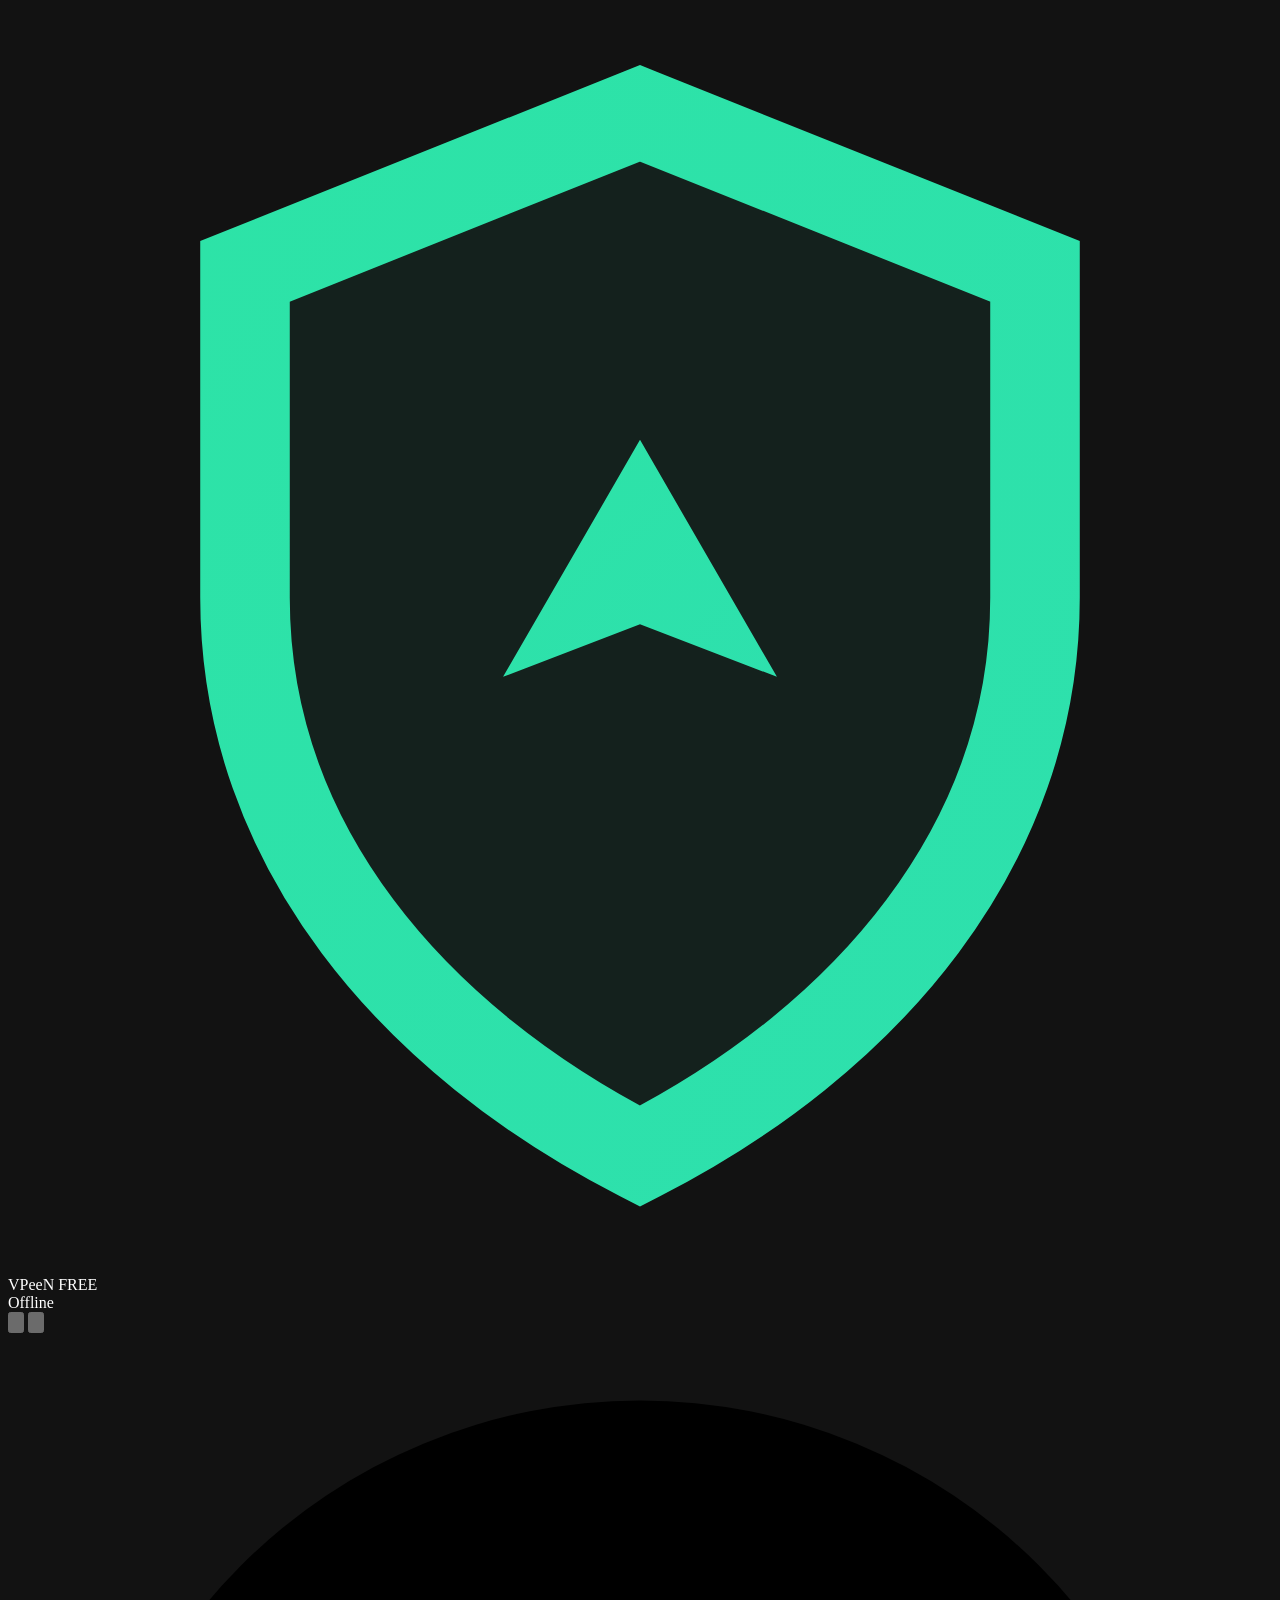
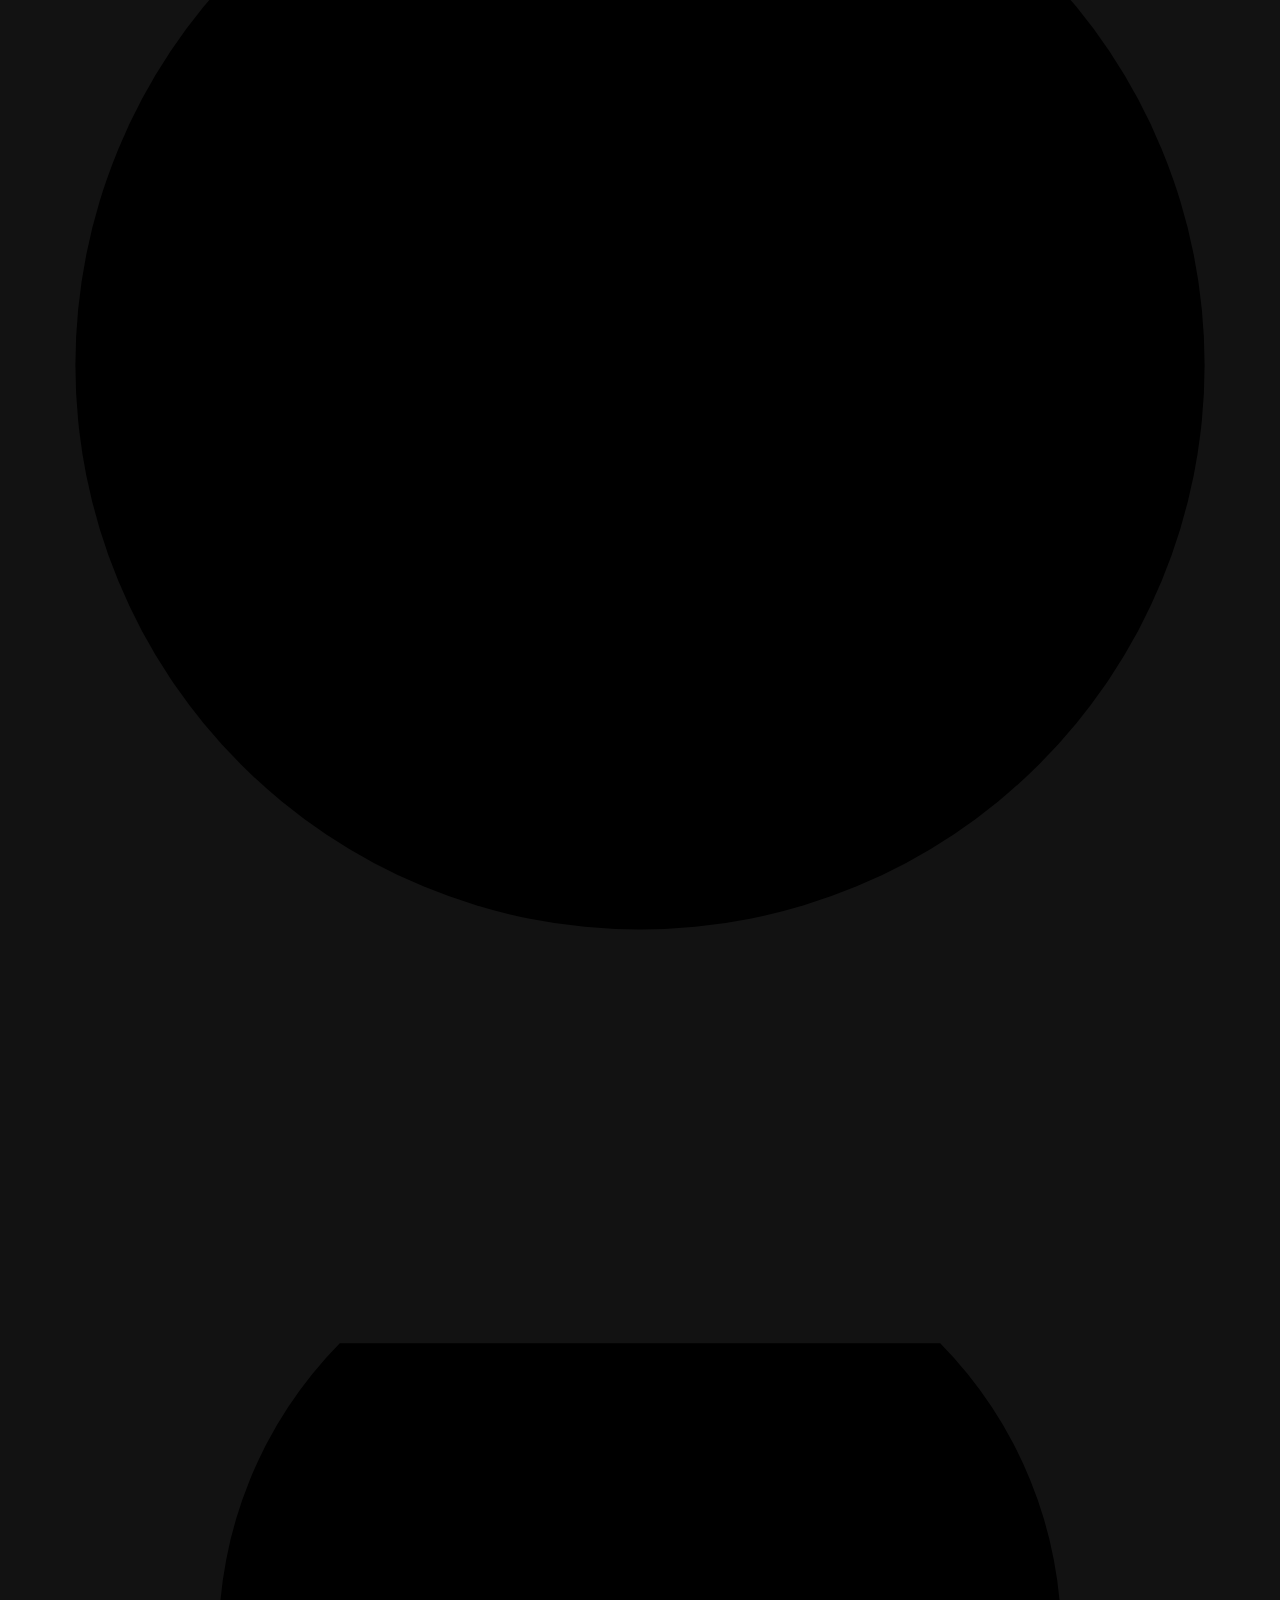
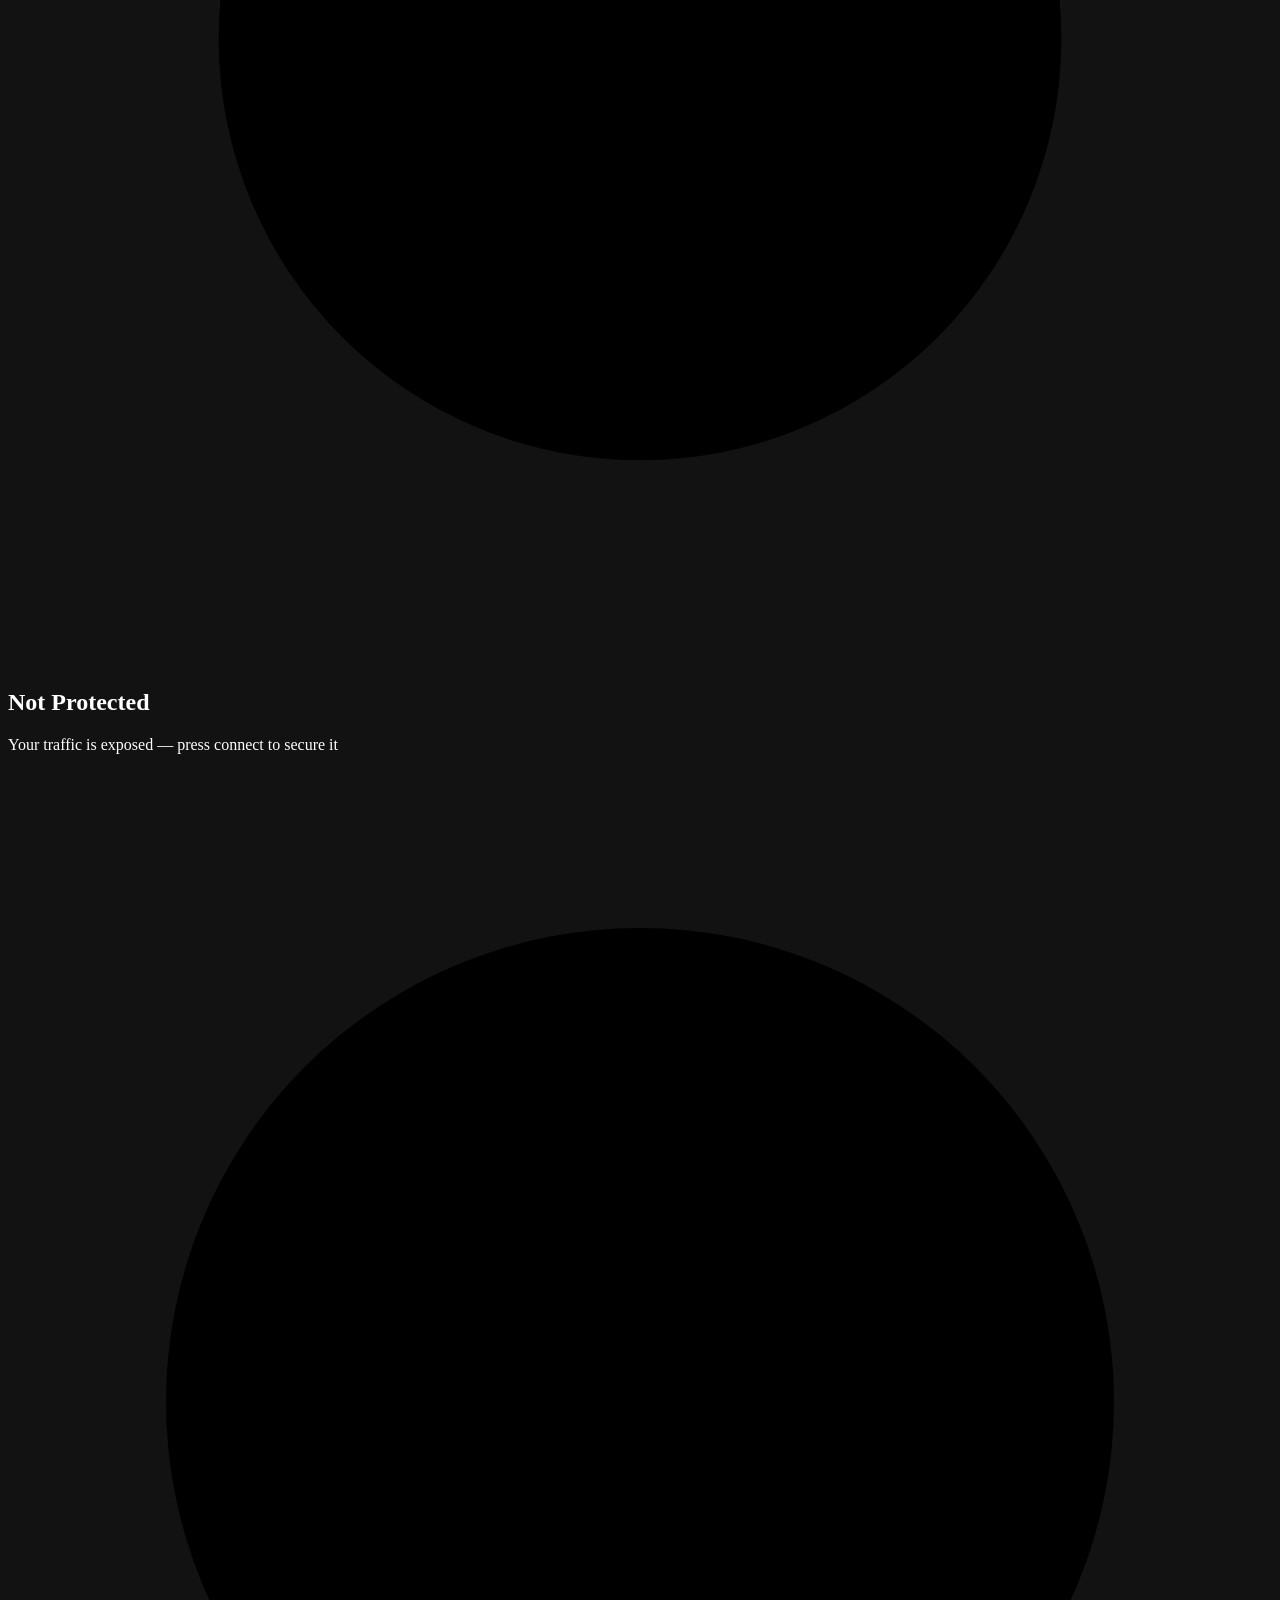
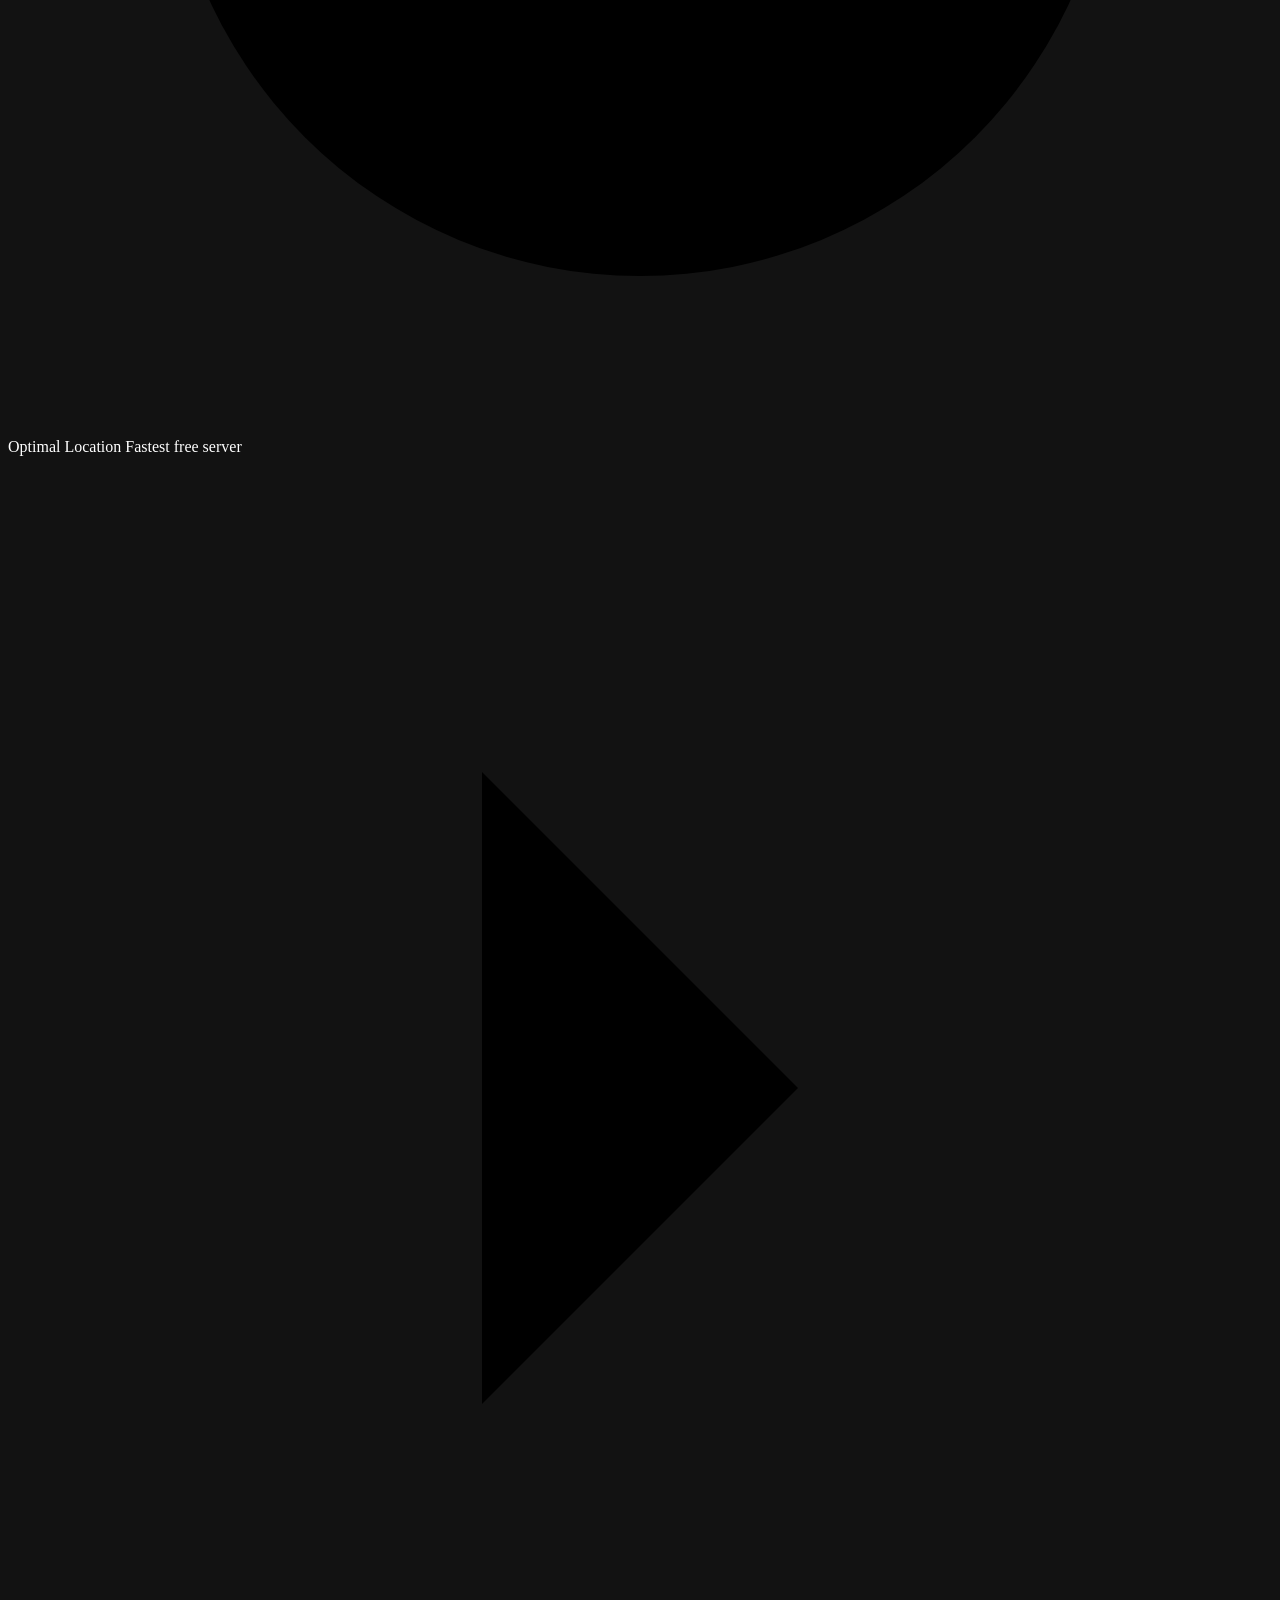
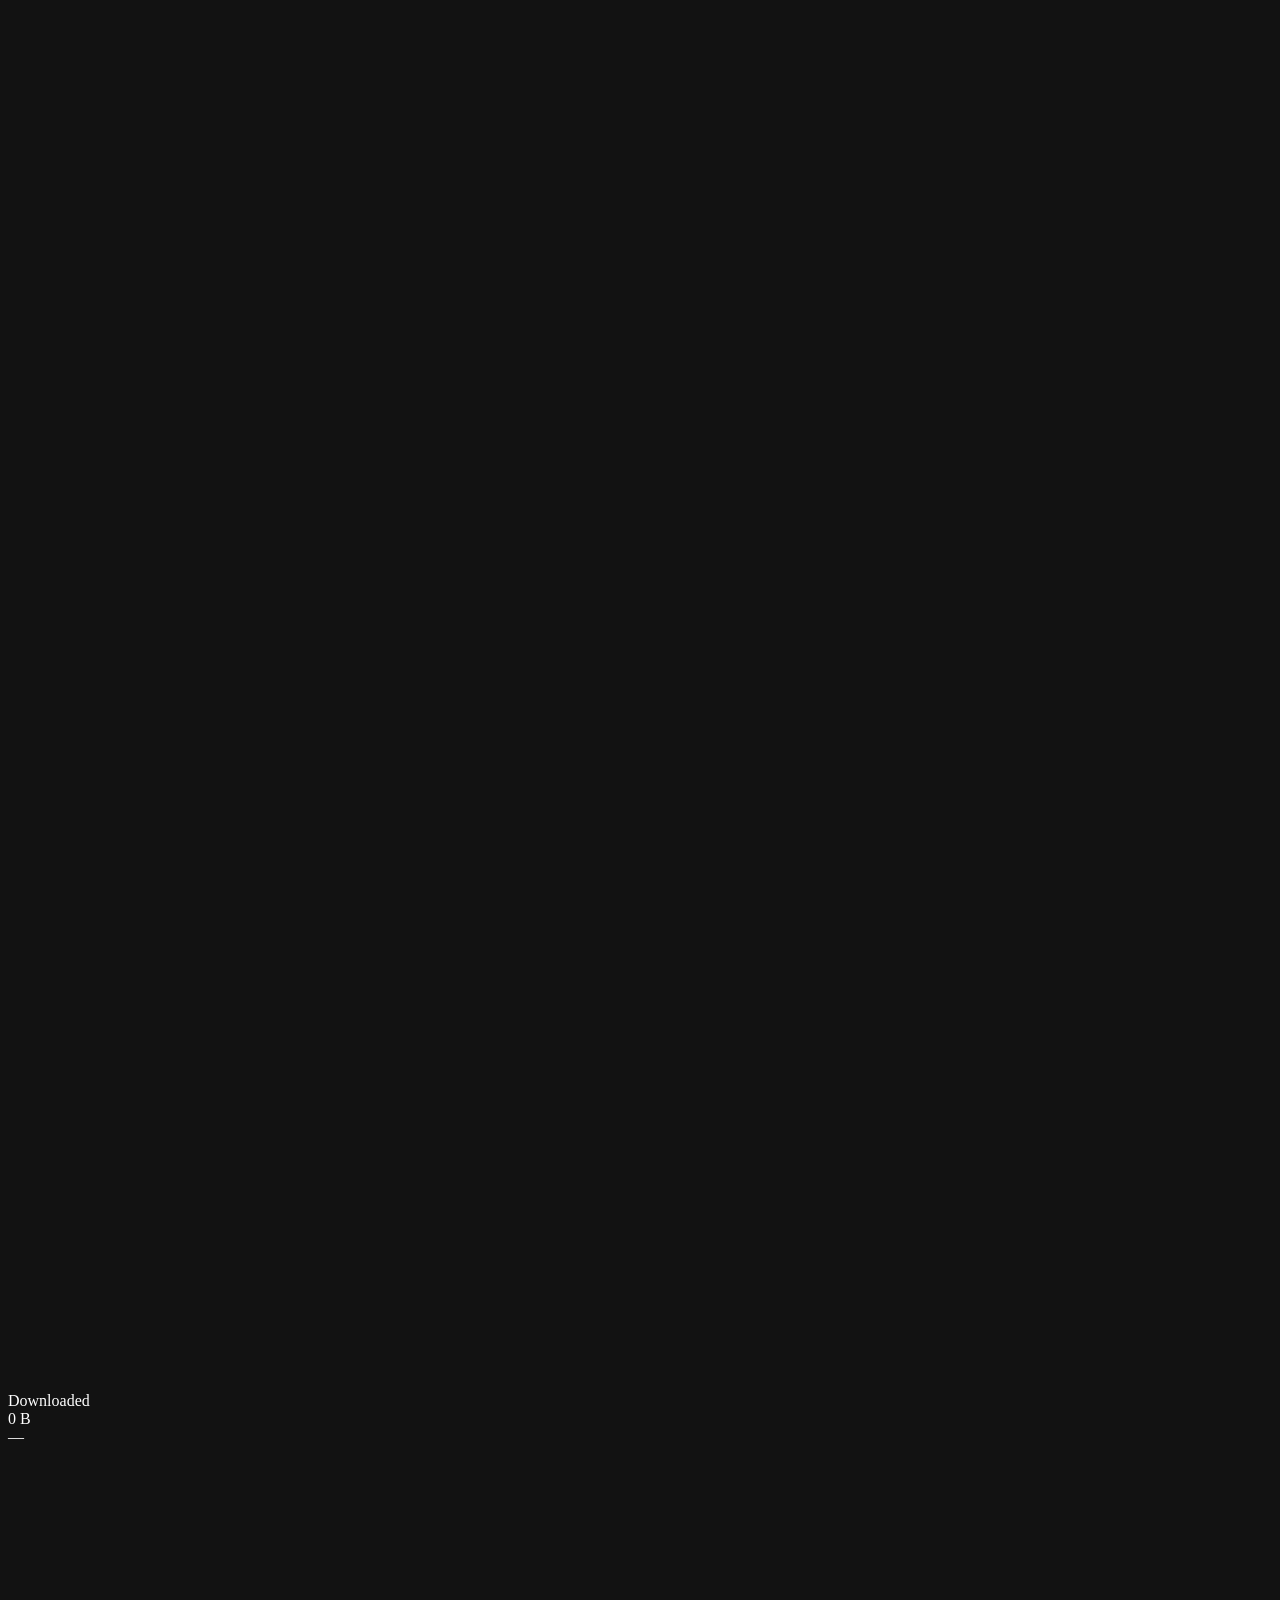
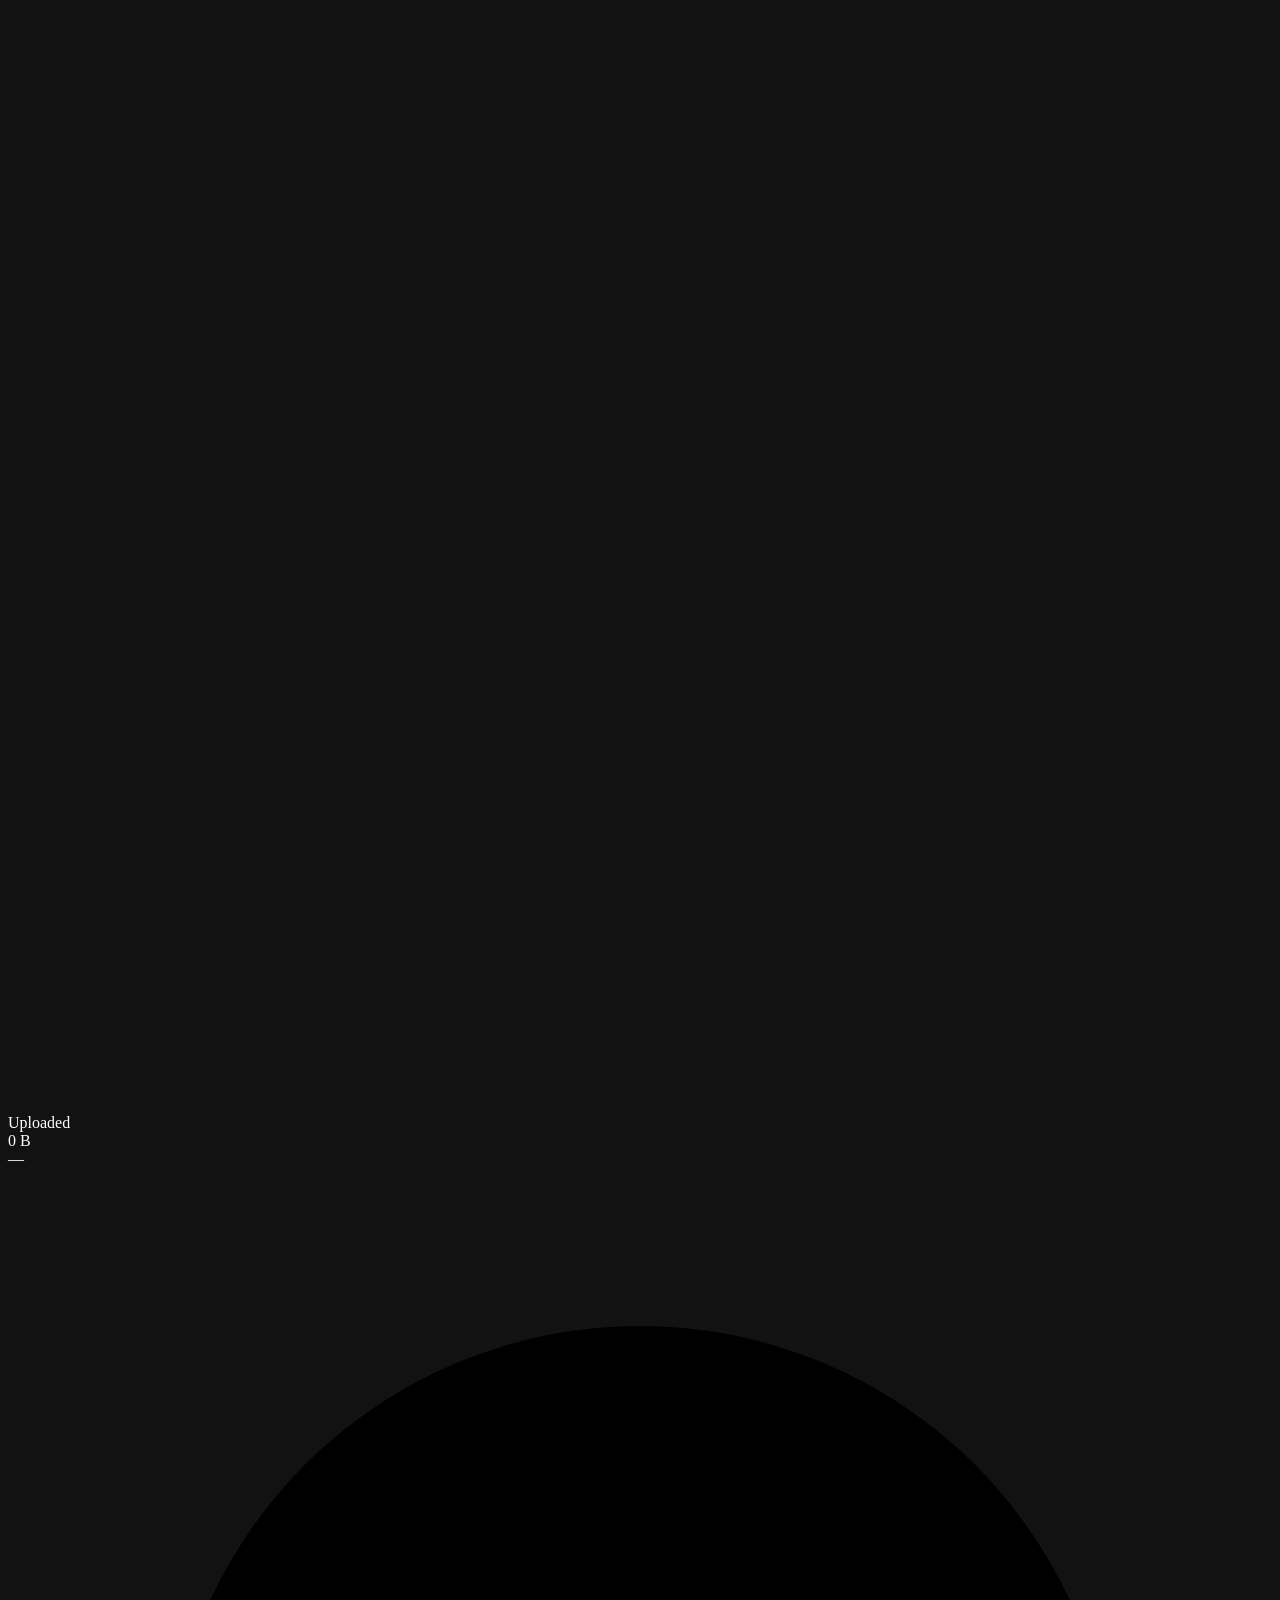
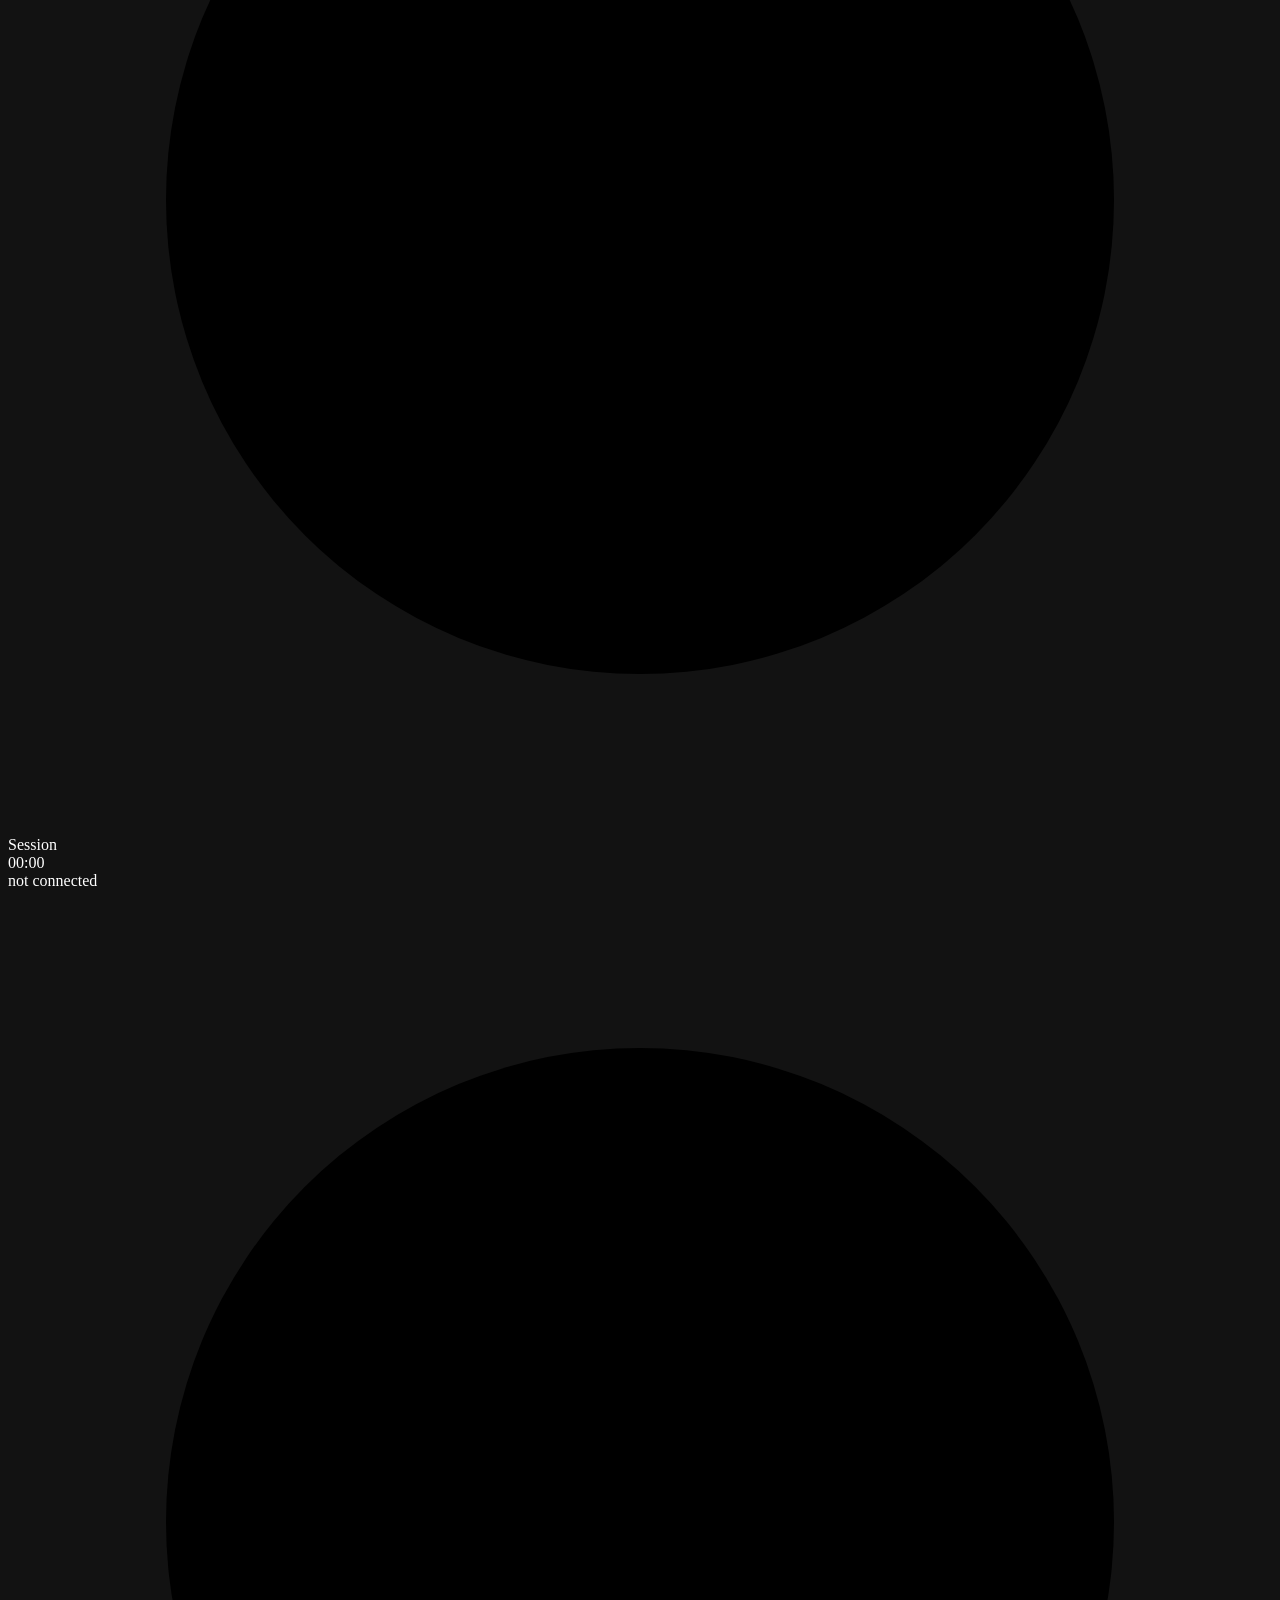
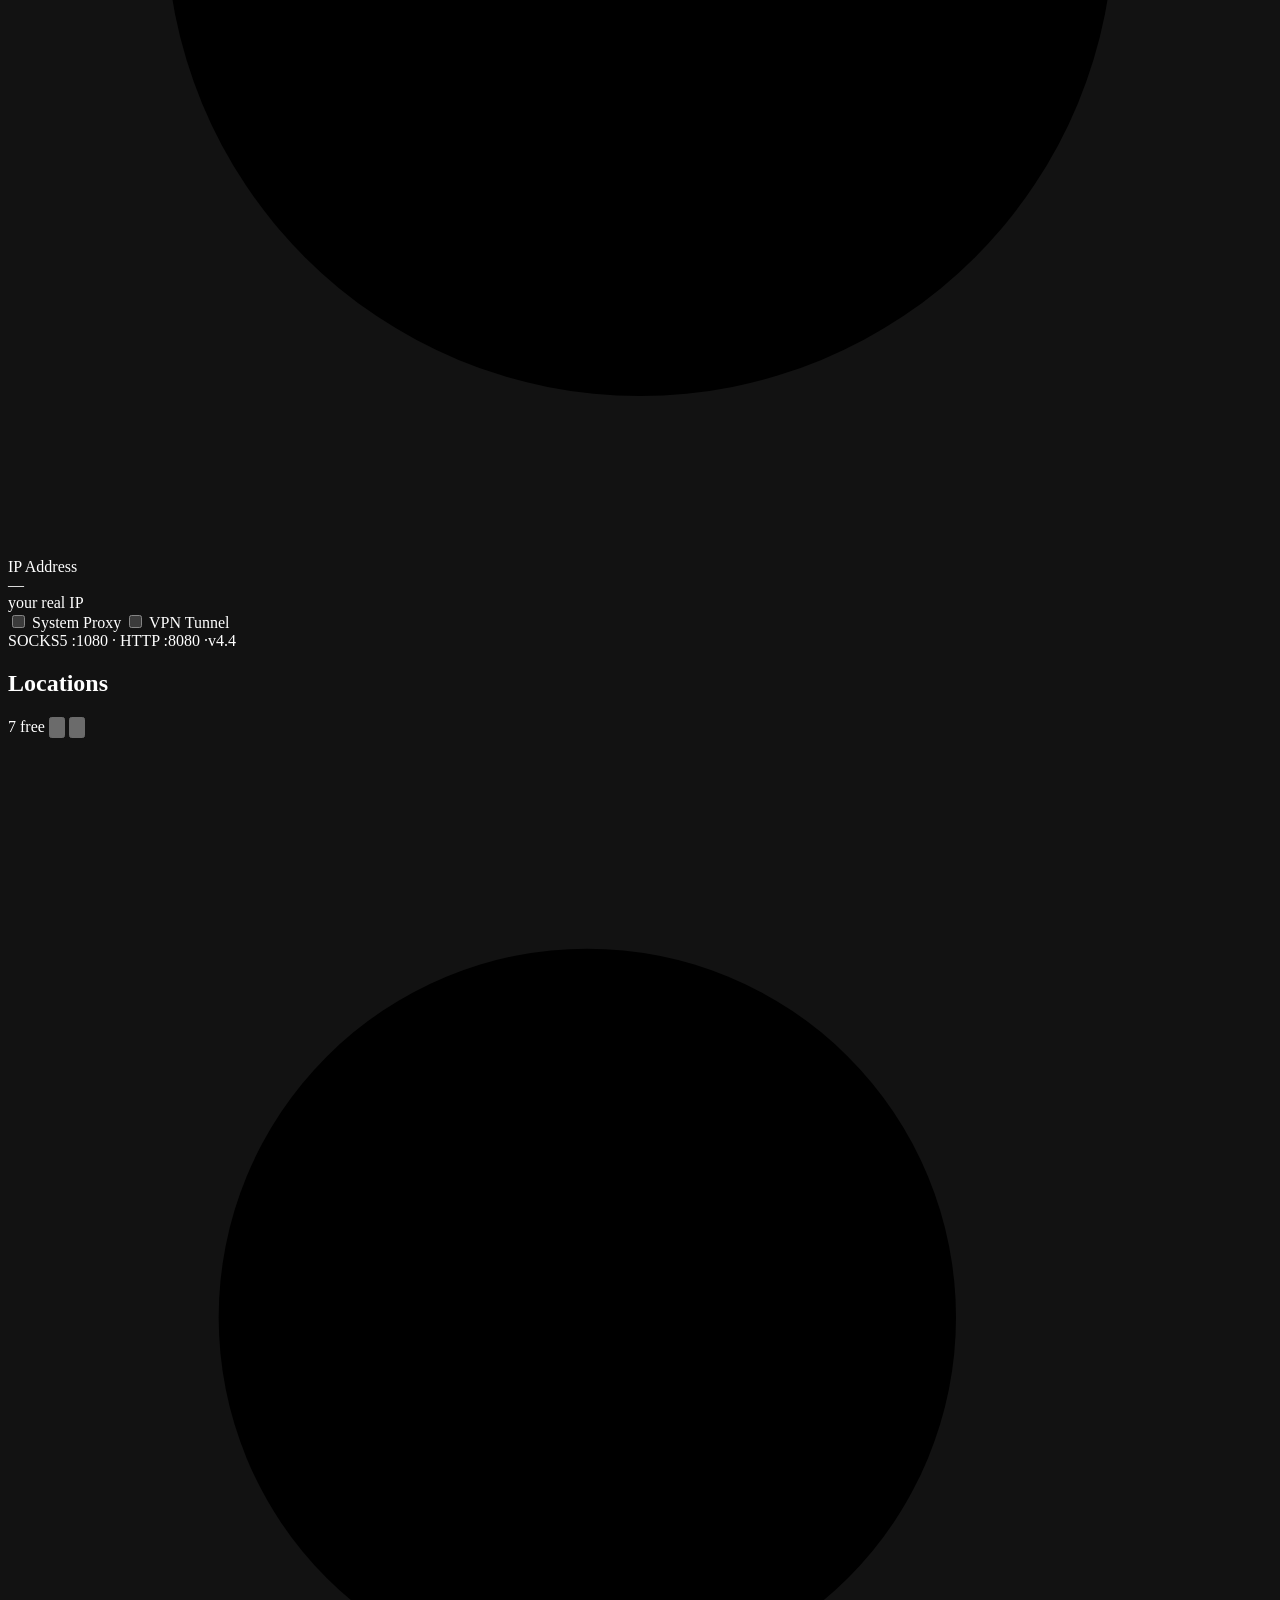
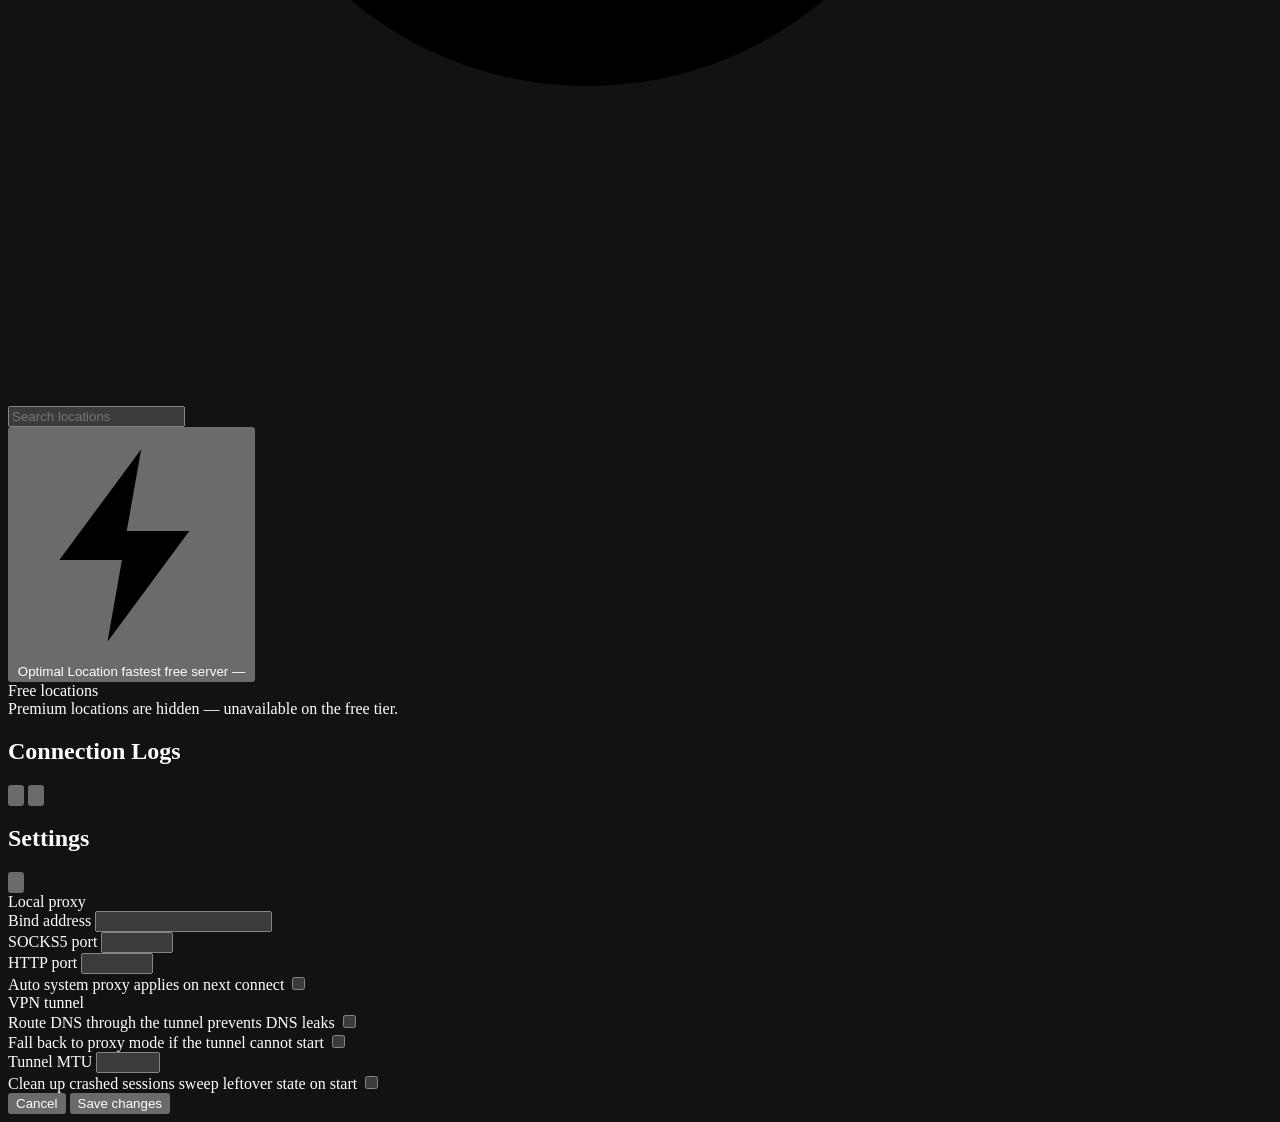
==== vpeen/web/index.html @ 28354ae9 "v4.4.0 "Aurora": web-based GUI rewrite + 12-defect audit pass The CustomTkinter shell is replaced by" ====
<!DOCTYPE html>
<html lang="en">
<head>
<meta charset="utf-8">
<meta name="viewport" content="width=device-width, initial-scale=1">
<meta name="color-scheme" content="dark">
<title>VPeeN</title>
<link rel="icon" type="image/png" href="/icon.png">
<link rel="stylesheet" href="/style.css">
</head>
<body data-phase="disconnected" data-mode="proxy">

<!-- ======================= ambient background ======================= -->
<div id="bg" aria-hidden="true">
  <div class="aurora a1"></div>
  <div class="aurora a2"></div>
  <div class="aurora a3"></div>
  <div class="dotgrid"></div>
  <div class="vignette"></div>
</div>

<!-- ======================= top bar ======================= -->
<header class="topbar">
  <div class="brand">
    <svg class="brand-mark" viewBox="0 0 24 24" fill="none" aria-hidden="true">
      <defs>
        <linearGradient id="bgrad" x1="0" y1="0" x2="24" y2="24">
          <stop offset="0" stop-color="#2de3a7"/><stop offset=".55" stop-color="#38bdf8"/><stop offset="1" stop-color="#818cf8"/>
        </linearGradient>
      </defs>
      <path d="M12 2l7.5 3v6.2c0 4.7-3.2 8.4-7.5 10.6C7.7 19.6 4.5 15.9 4.5 11.2V5L12 2z" stroke="url(#bgrad)" stroke-width="1.7" fill="rgba(45,227,167,.07)"/>
      <path d="M12 8.2l2.6 4.5-2.6-1-2.6 1L12 8.2z" fill="url(#bgrad)"/>
      <path d="M9.4 13.9h5.2" stroke="url(#bgrad)" stroke-width="1.4" stroke-linecap="round"/>
    </svg>
    <span class="brand-name">VPeeN</span>
    <span class="brand-tag">FREE</span>
  </div>
  <div class="top-right">
    <div class="status-pill" id="net-pill"><span class="status-dot"></span><span id="net-label">Offline</span></div>
    <button class="icon-btn" id="btn-logs" title="Connection logs" aria-label="Logs">
      <svg viewBox="0 0 24 24"><path d="M4 17l6-5-6-5M12 19h8"/></svg>
    </button>
    <button class="icon-btn" id="btn-settings" title="Settings" aria-label="Settings">
      <svg viewBox="0 0 24 24"><circle cx="12" cy="12" r="3"/><path d="M19.4 15a1.65 1.65 0 0 0 .33 1.82l.06.06a2 2 0 1 1-2.83 2.83l-.06-.06a1.65 1.65 0 0 0-1.82-.33 1.65 1.65 0 0 0-1 1.51V21a2 2 0 1 1-4 0v-.09a1.65 1.65 0 0 0-1-1.51 1.65 1.65 0 0 0-1.82.33l-.06.06a2 2 0 1 1-2.83-2.83l.06-.06a1.65 1.65 0 0 0 .33-1.82 1.65 1.65 0 0 0-1.51-1H3a2 2 0 1 1 0-4h.09a1.65 1.65 0 0 0 1.51-1 1.65 1.65 0 0 0-.33-1.82l-.06-.06a2 2 0 1 1 2.83-2.83l.06.06a1.65 1.65 0 0 0 1.82.33h.09a1.65 1.65 0 0 0 1-1.51V3a2 2 0 1 1 4 0v.09a1.65 1.65 0 0 0 1 1.51h.09a1.65 1.65 0 0 0 1.82-.33l.06-.06a2 2 0 1 1 2.83 2.83l-.06.06a1.65 1.65 0 0 0-.33 1.82v.09a1.65 1.65 0 0 0 1.51 1H21a2 2 0 1 1 0 4h-.09a1.65 1.65 0 0 0-1.51 1z"/></svg>
    </button>
  </div>
</header>

<!-- ======================= main stage ======================= -->
<main class="stage">
  <section class="hero">
    <div class="orb-zone">
      <div class="orb-halo" id="orb-halo" aria-hidden="true"></div>
      <div class="orb" id="orb" role="button" tabindex="0" aria-label="Connect or disconnect">
        <svg class="orb-rings" viewBox="0 0 300 300" aria-hidden="true">
          <defs>
            <linearGradient id="ring-grad" x1="0" y1="0" x2="300" y2="300" gradientUnits="userSpaceOnUse">
              <stop offset="0" stop-color="#2de3a7"/><stop offset=".55" stop-color="#38bdf8"/><stop offset="1" stop-color="#818cf8"/>
            </linearGradient>
          </defs>
          <circle class="ring-track" cx="150" cy="150" r="120"/>
          <circle class="ring-dashes" cx="150" cy="150" r="134"/>
          <circle class="ring-progress" id="ring-progress" cx="150" cy="150" r="120"/>
        </svg>
        <div class="orb-core">
          <svg class="power-glyph" viewBox="0 0 24 24" aria-hidden="true">
            <path d="M12 3v8"/><path d="M6.3 6.5a8 8 0 1 0 11.4 0"/>
          </svg>
        </div>
        <div class="orb-focus" aria-hidden="true"></div>
      </div>
    </div>

    <h1 class="status-title" id="status-title">Not Protected</h1>
    <p class="status-sub" id="status-sub">Your traffic is exposed — press connect to secure it</p>

    <div class="loc-select" id="loc-select" role="button" tabindex="0" aria-label="Choose location">
      <span class="loc-flag" id="loc-flag">
        <svg viewBox="0 0 24 24" class="globe" aria-hidden="true"><circle cx="12" cy="12" r="9"/><path d="M3 12h18M12 3a13.5 13.5 0 0 1 0 18M12 3a13.5 13.5 0 0 0 0 18"/></svg>
      </span>
      <span class="loc-text">
        <span class="loc-city" id="loc-city">Optimal Location</span>
        <span class="loc-country" id="loc-country">Fastest free server</span>
      </span>
      <svg class="chev" viewBox="0 0 24 24" aria-hidden="true"><path d="M9 6l6 6-6 6"/></svg>
    </div>
  </section>

  <section class="stats-row" id="stats-row">
    <div class="stat" title="Total data downloaded through the tunnel">
      <div class="stat-label"><svg viewBox="0 0 24 24"><path d="M12 4v12m0 0l-5-5m5 5l5-5M4 20h16"/></svg>Downloaded</div>
      <div class="stat-value" id="stat-down">0 B</div>
      <div class="stat-note" id="stat-down-note">—</div>
    </div>
    <div class="stat" title="Total data uploaded through the tunnel">
      <div class="stat-label"><svg viewBox="0 0 24 24"><path d="M12 20V8m0 0l-5 5m5-5l5 5M4 4h16"/></svg>Uploaded</div>
      <div class="stat-value" id="stat-up">0 B</div>
      <div class="stat-note" id="stat-up-note">—</div>
    </div>
    <div class="stat" title="Current session duration">
      <div class="stat-label"><svg viewBox="0 0 24 24"><circle cx="12" cy="12" r="9"/><path d="M12 7v5l3 2"/></svg>Session</div>
      <div class="stat-value" id="stat-time">00:00</div>
      <div class="stat-note" id="stat-time-note">not connected</div>
    </div>
    <div class="stat stat-click" id="stat-ip-card" title="Click to copy">
      <div class="stat-label"><svg viewBox="0 0 24 24"><circle cx="12" cy="12" r="9"/><path d="M3 12h18M12 3a13.5 13.5 0 0 1 0 18M12 3a13.5 13.5 0 0 0 0 18"/></svg>IP Address</div>
      <div class="stat-value" id="stat-ip">—</div>
      <div class="stat-note" id="stat-ip-note">your real IP</div>
    </div>
  </section>
</main>

<!-- ======================= bottom bar ======================= -->
<footer class="bottombar">
  <div class="modes">
    <label class="switch" id="sw-system" title="Set the system-wide proxy automatically when connecting (browsers and apps that honour it)">
      <input type="checkbox" id="in-system"><span class="track"></span>
      <span class="sw-label">System&nbsp;Proxy</span>
    </label>
    <label class="switch" id="sw-tunnel" title="Route ALL device traffic through a VPN tunnel (needs admin)">
      <input type="checkbox" id="in-tunnel"><span class="track"></span>
      <span class="sw-label">VPN&nbsp;Tunnel</span>
    </label>
  </div>
  <div class="foot-meta">
    <span id="listeners-meta">SOCKS5 :1080 · HTTP :8080</span>
    <span class="sep">·</span><span id="ver-meta">v4.4</span>
  </div>
</footer>

<!-- ======================= scrim ======================= -->
<div class="scrim" id="scrim" aria-hidden="true"></div>

<!-- ======================= servers sheet ======================= -->
<aside class="sheet" id="sheet-servers" aria-label="Locations">
  <div class="sheet-head">
    <h2>Locations</h2>
    <span class="count-badge" id="free-count">7 free</span>
    <span class="flex-spacer"></span>
    <button class="icon-btn" id="btn-refresh" title="Refresh latencies">
      <svg viewBox="0 0 24 24"><path d="M21 12a9 9 0 1 1-2.64-6.36M21 3v6h-6"/></svg>
    </button>
    <button class="icon-btn" id="btn-servers-close" title="Close">
      <svg viewBox="0 0 24 24"><path d="M18 6L6 18M6 6l12 12"/></svg>
    </button>
  </div>
  <div class="search">
    <svg viewBox="0 0 24 24"><circle cx="11" cy="11" r="7"/><path d="M20 20l-4-4"/></svg>
    <input id="search" type="text" placeholder="Search locations" autocomplete="off" spellcheck="false">
  </div>
  <button class="optimal-card" id="optimal-card" title="Let VPeeN pick the fastest free server">
    <span class="opt-icon"><svg viewBox="0 0 24 24"><path d="M13 2L4.5 13.5H11L9.5 22 18 10.5h-6.5L13 2z"/></svg></span>
    <span class="opt-text">
      <span class="opt-title">Optimal Location</span>
      <span class="opt-sub">fastest free server</span>
    </span>
    <span class="opt-ping" id="optimal-ping"><span class="ping-bars" data-level="0"><i></i><i></i><i></i><i></i></span><span class="ms">—</span></span>
  </button>
  <div class="list-caption" id="list-caption">Free locations</div>
  <div class="loc-list" id="loc-list"></div>
  <div class="sheet-foot" id="sheet-foot">Premium locations are hidden — unavailable on the free tier.</div>
</aside>

<!-- ======================= logs sheet ======================= -->
<aside class="sheet sheet-logs" id="sheet-logs" aria-label="Logs">
  <div class="sheet-head">
    <h2>Connection&nbsp;Logs</h2>
    <span class="flex-spacer"></span>
    <button class="icon-btn" id="btn-logs-copy" title="Copy log">
      <svg viewBox="0 0 24 24"><rect x="9" y="9" width="12" height="12" rx="2"/><path d="M5 15V5a2 2 0 0 1 2-2h10"/></svg>
    </button>
    <button class="icon-btn" id="btn-logs-close" title="Close">
      <svg viewBox="0 0 24 24"><path d="M18 6L6 18M6 6l12 12"/></svg>
    </button>
  </div>
  <div class="log-lines" id="log-lines"></div>
</aside>

<!-- ======================= settings modal ======================= -->
<div class="modal" id="modal-settings" role="dialog" aria-modal="true" aria-label="Settings">
  <div class="modal-card">
    <div class="modal-head">
      <h2>Settings</h2>
      <button class="icon-btn" id="btn-settings-close" title="Close">
        <svg viewBox="0 0 24 24"><path d="M18 6L6 18M6 6l12 12"/></svg>
      </button>
    </div>

    <div class="modal-body">
      <div class="set-group">
        <div class="set-group-title">Local proxy</div>
        <div class="set-row">
          <label for="set-bind">Bind address</label>
          <input id="set-bind" type="text" class="set-input" spellcheck="false">
        </div>
        <div class="set-row">
          <label for="set-socks">SOCKS5 port</label>
          <input id="set-socks" type="number" class="set-input num" min="1" max="65535">
        </div>
        <div class="set-row">
          <label for="set-http">HTTP port</label>
          <input id="set-http" type="number" class="set-input num" min="1" max="65535">
        </div>
        <div class="set-row set-row-t">
          <label>Auto system proxy
            <span class="set-hint">applies on next connect</span></label>
          <label class="switch sm"><input type="checkbox" id="set-autoproxy"><span class="track"></span></label>
        </div>
      </div>

      <div class="set-group">
        <div class="set-group-title">VPN tunnel</div>
        <div class="set-row set-row-t">
          <label>Route DNS through the tunnel
            <span class="set-hint">prevents DNS leaks</span></label>
          <label class="switch sm"><input type="checkbox" id="set-tunneldns"><span class="track"></span></label>
        </div>
        <div class="set-row set-row-t">
          <label>Fall back to proxy mode
            <span class="set-hint">if the tunnel cannot start</span></label>
          <label class="switch sm"><input type="checkbox" id="set-tunfallback"><span class="track"></span></label>
        </div>
        <div class="set-row">
          <label for="set-mtu">Tunnel MTU</label>
          <input id="set-mtu" type="number" class="set-input num" min="1200" max="9000" step="100">
        </div>
        <div class="set-row set-row-t">
          <label>Clean up crashed sessions
            <span class="set-hint">sweep leftover state on start</span></label>
          <label class="switch sm"><input type="checkbox" id="set-sweep"><span class="track"></span></label>
        </div>
      </div>

      <div class="set-note" id="set-note"></div>
    </div>

    <div class="modal-foot">
      <button class="btn ghost" id="btn-settings-cancel">Cancel</button>
      <button class="btn primary" id="btn-settings-save">Save changes</button>
    </div>
  </div>
</div>

<!-- ======================= toasts ======================= -->
<div class="toasts" id="toasts" aria-live="polite"></div>

<script src="/app.js"></script>
</body>
</html>
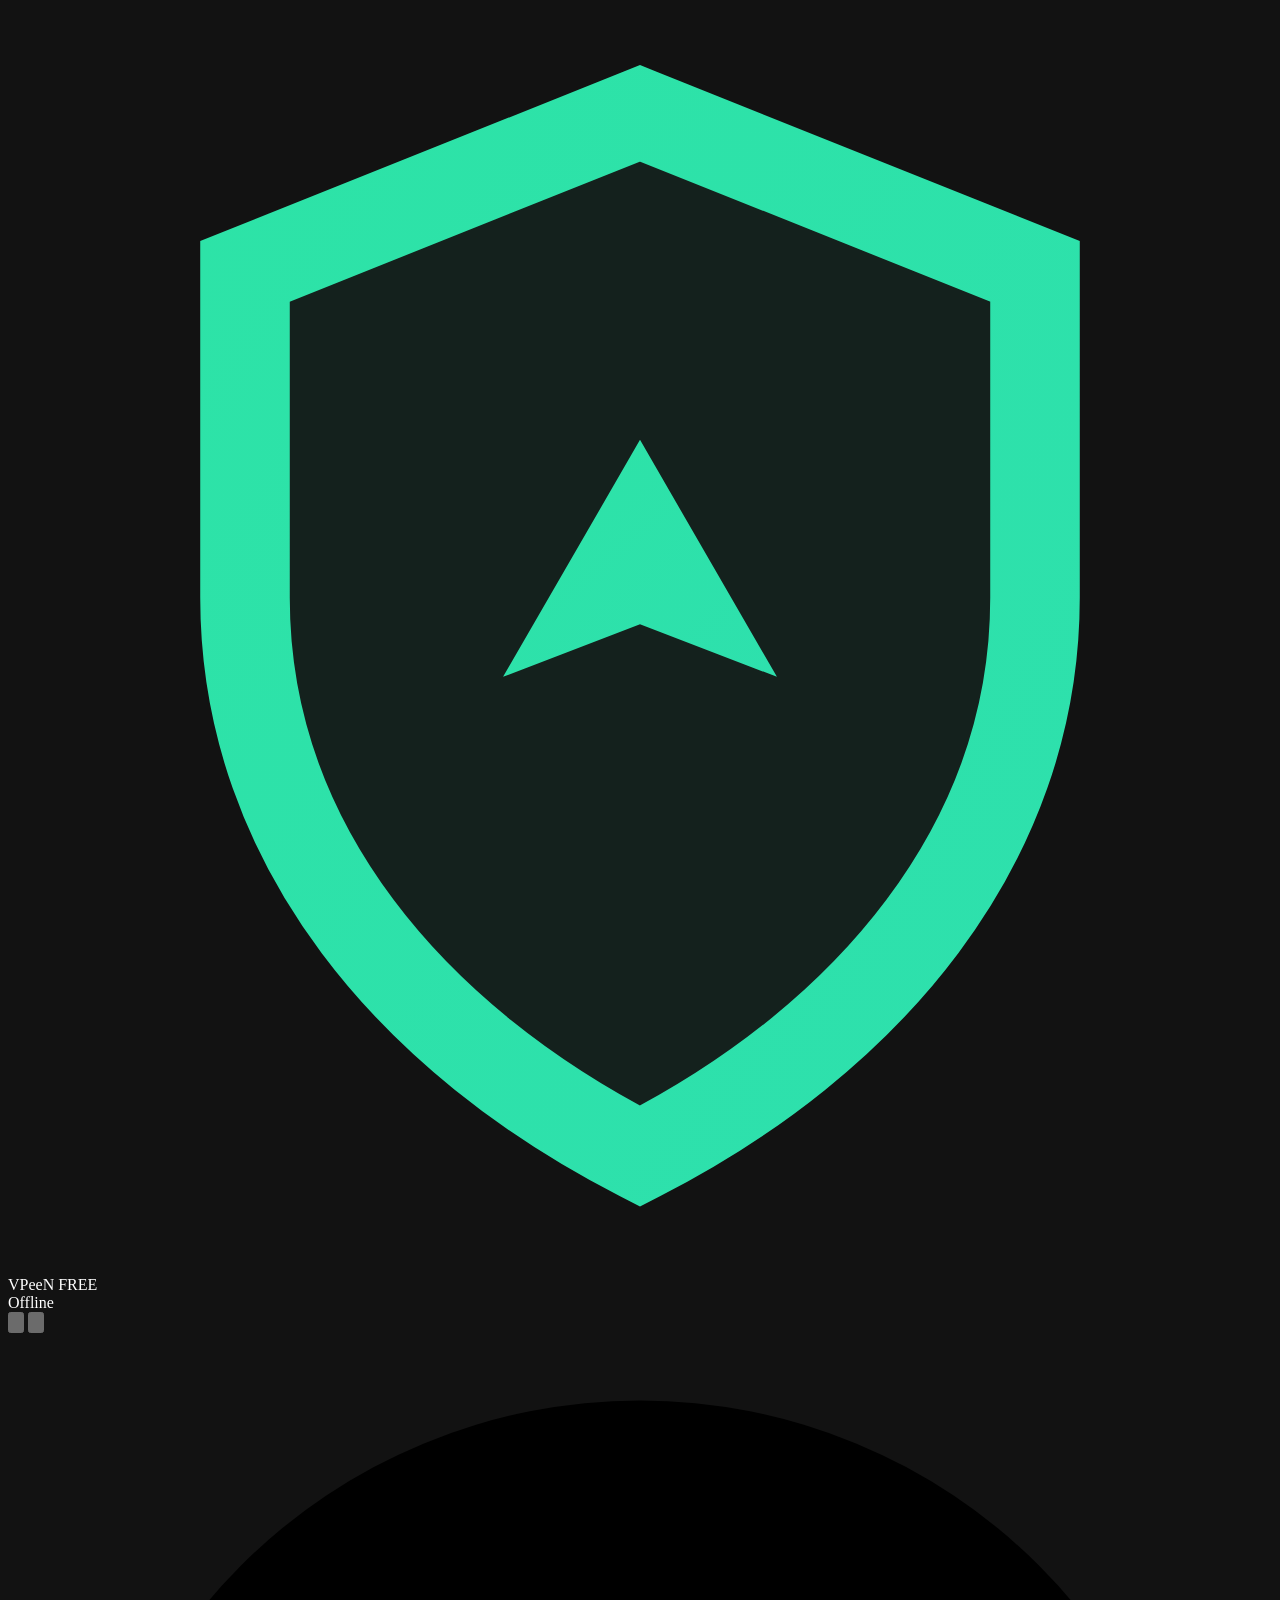
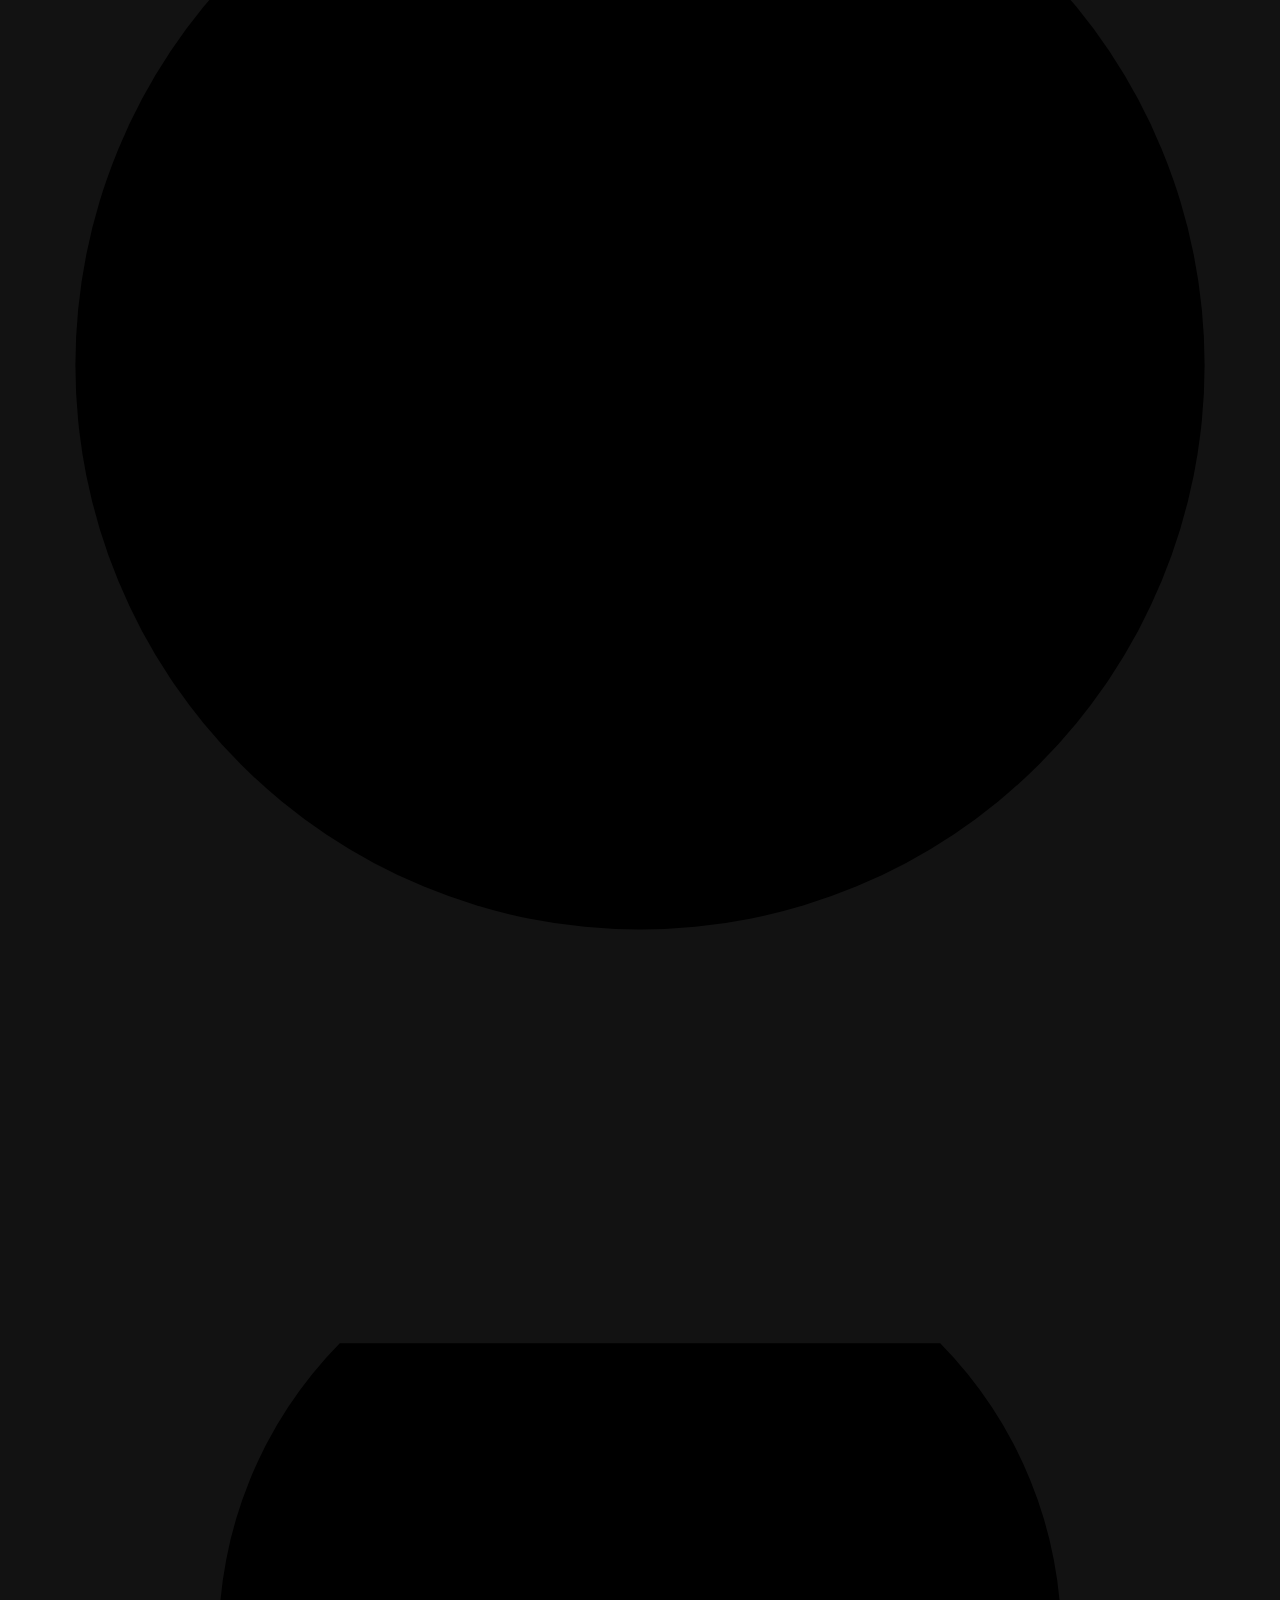
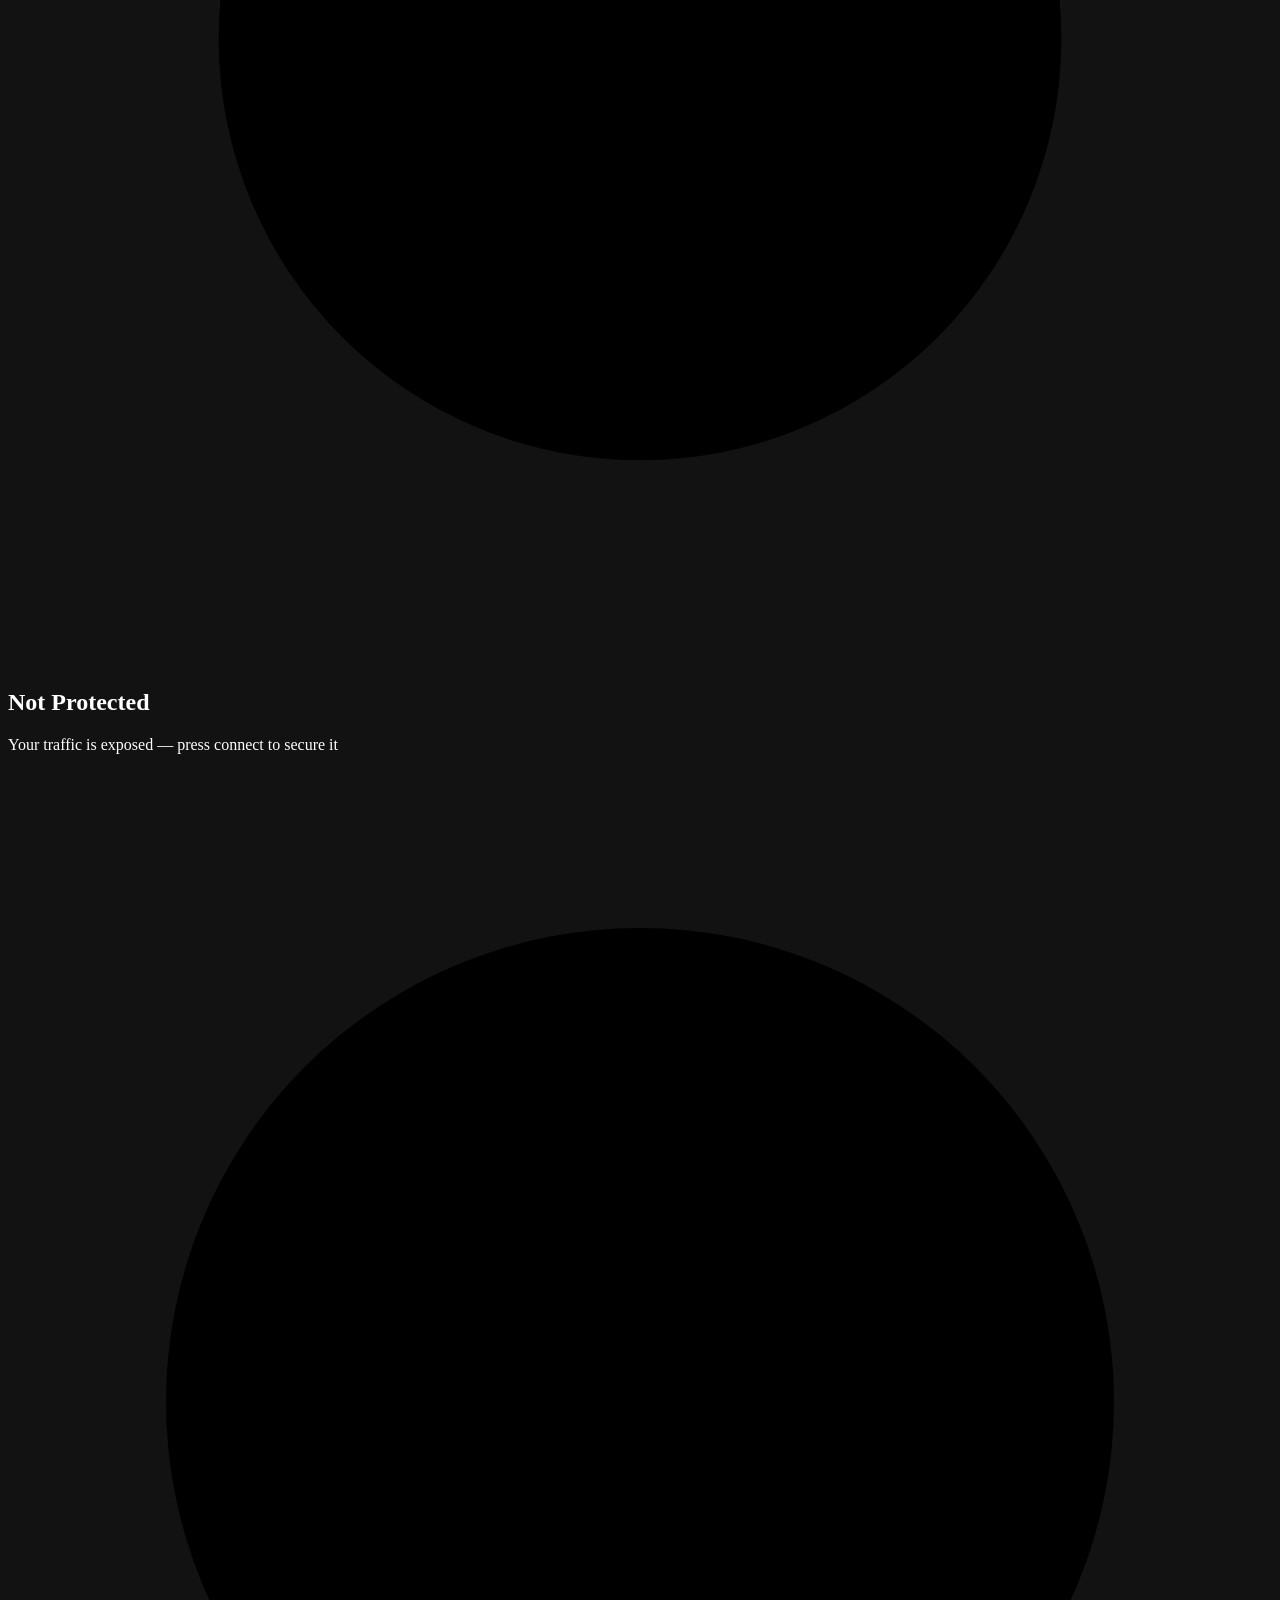
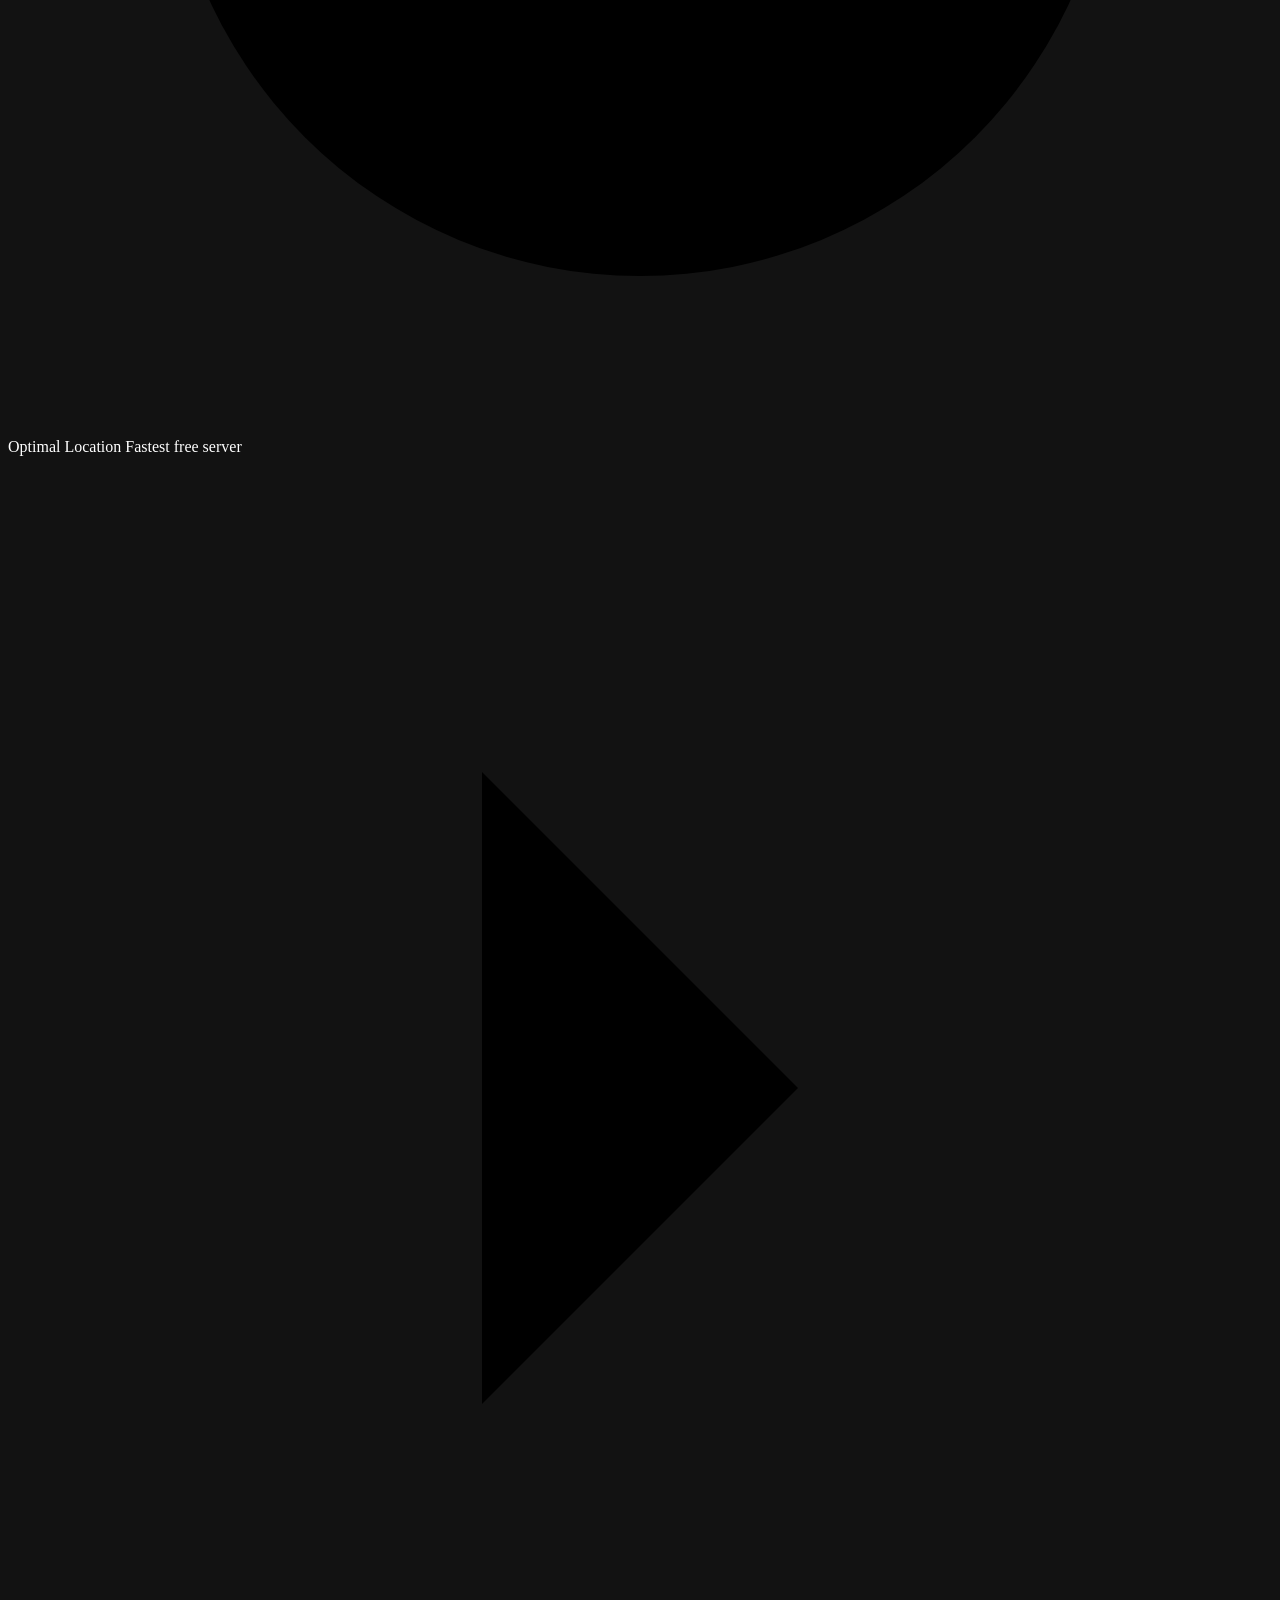
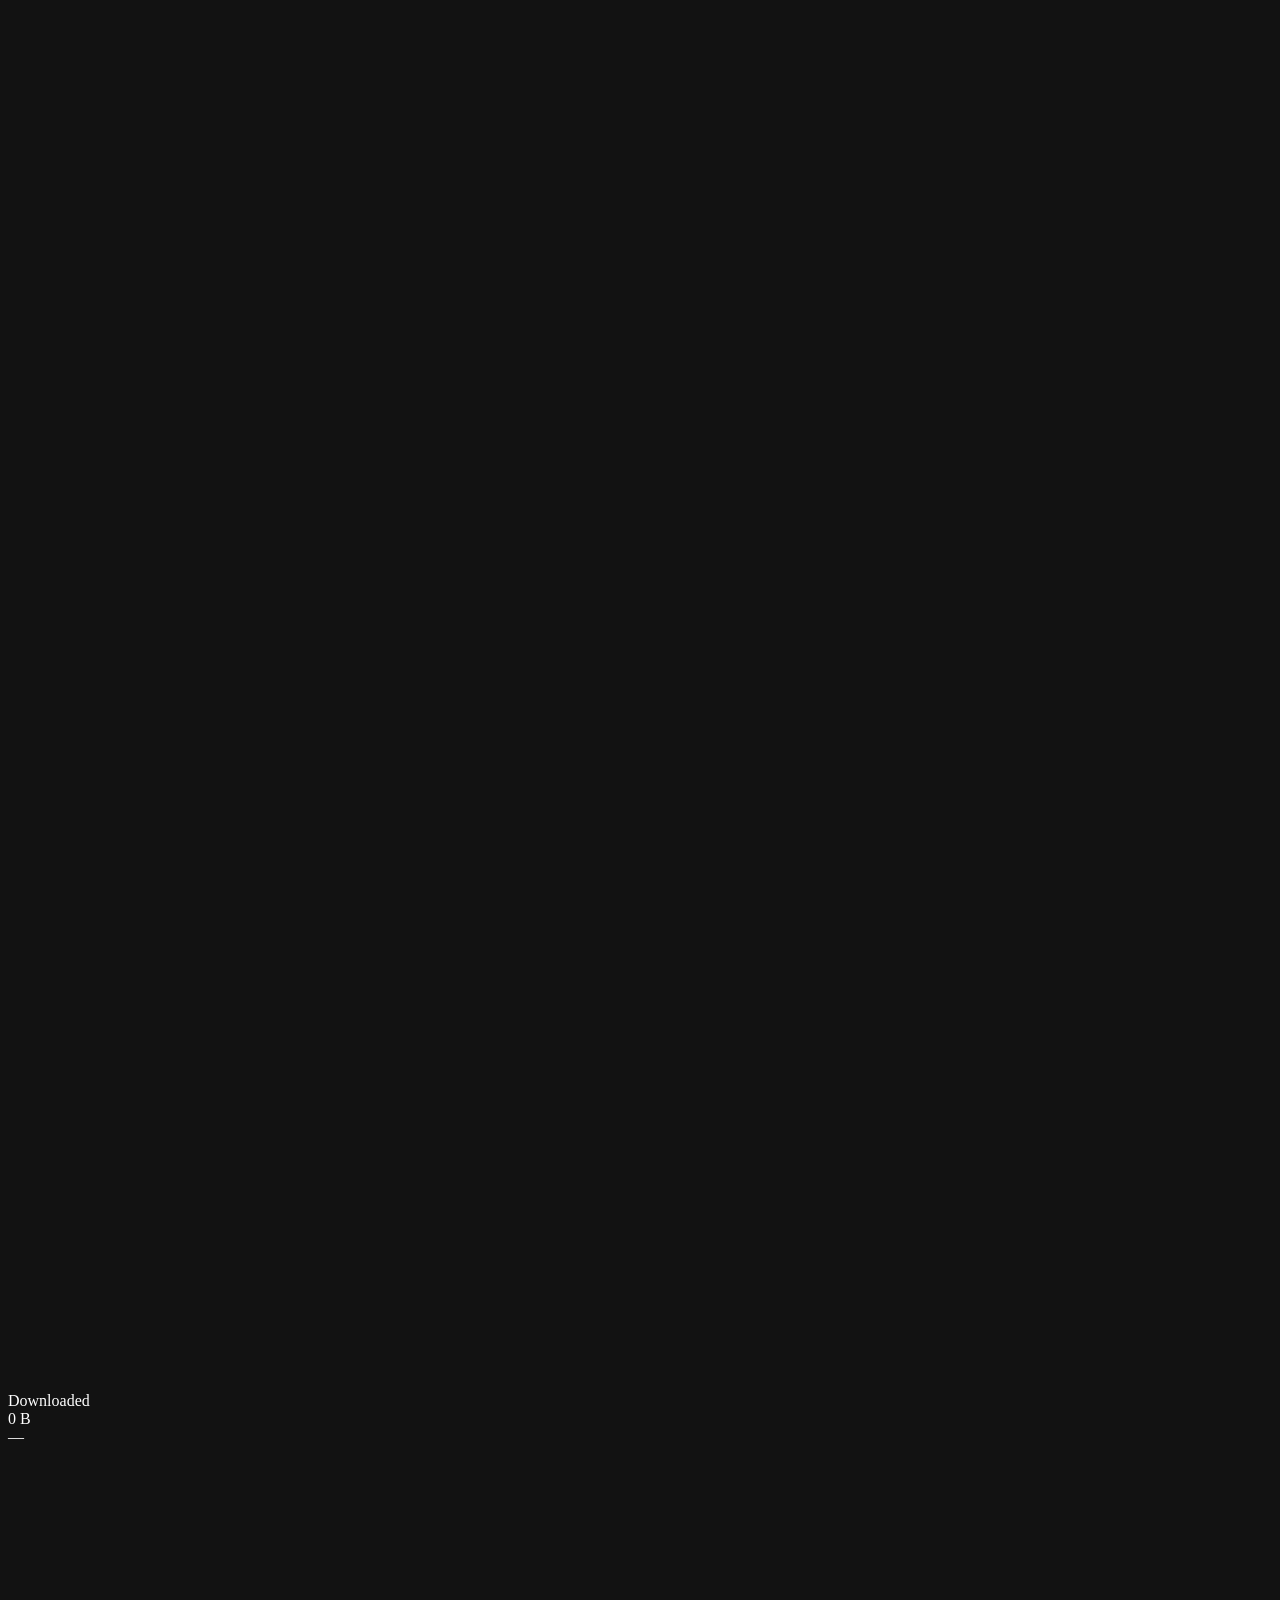
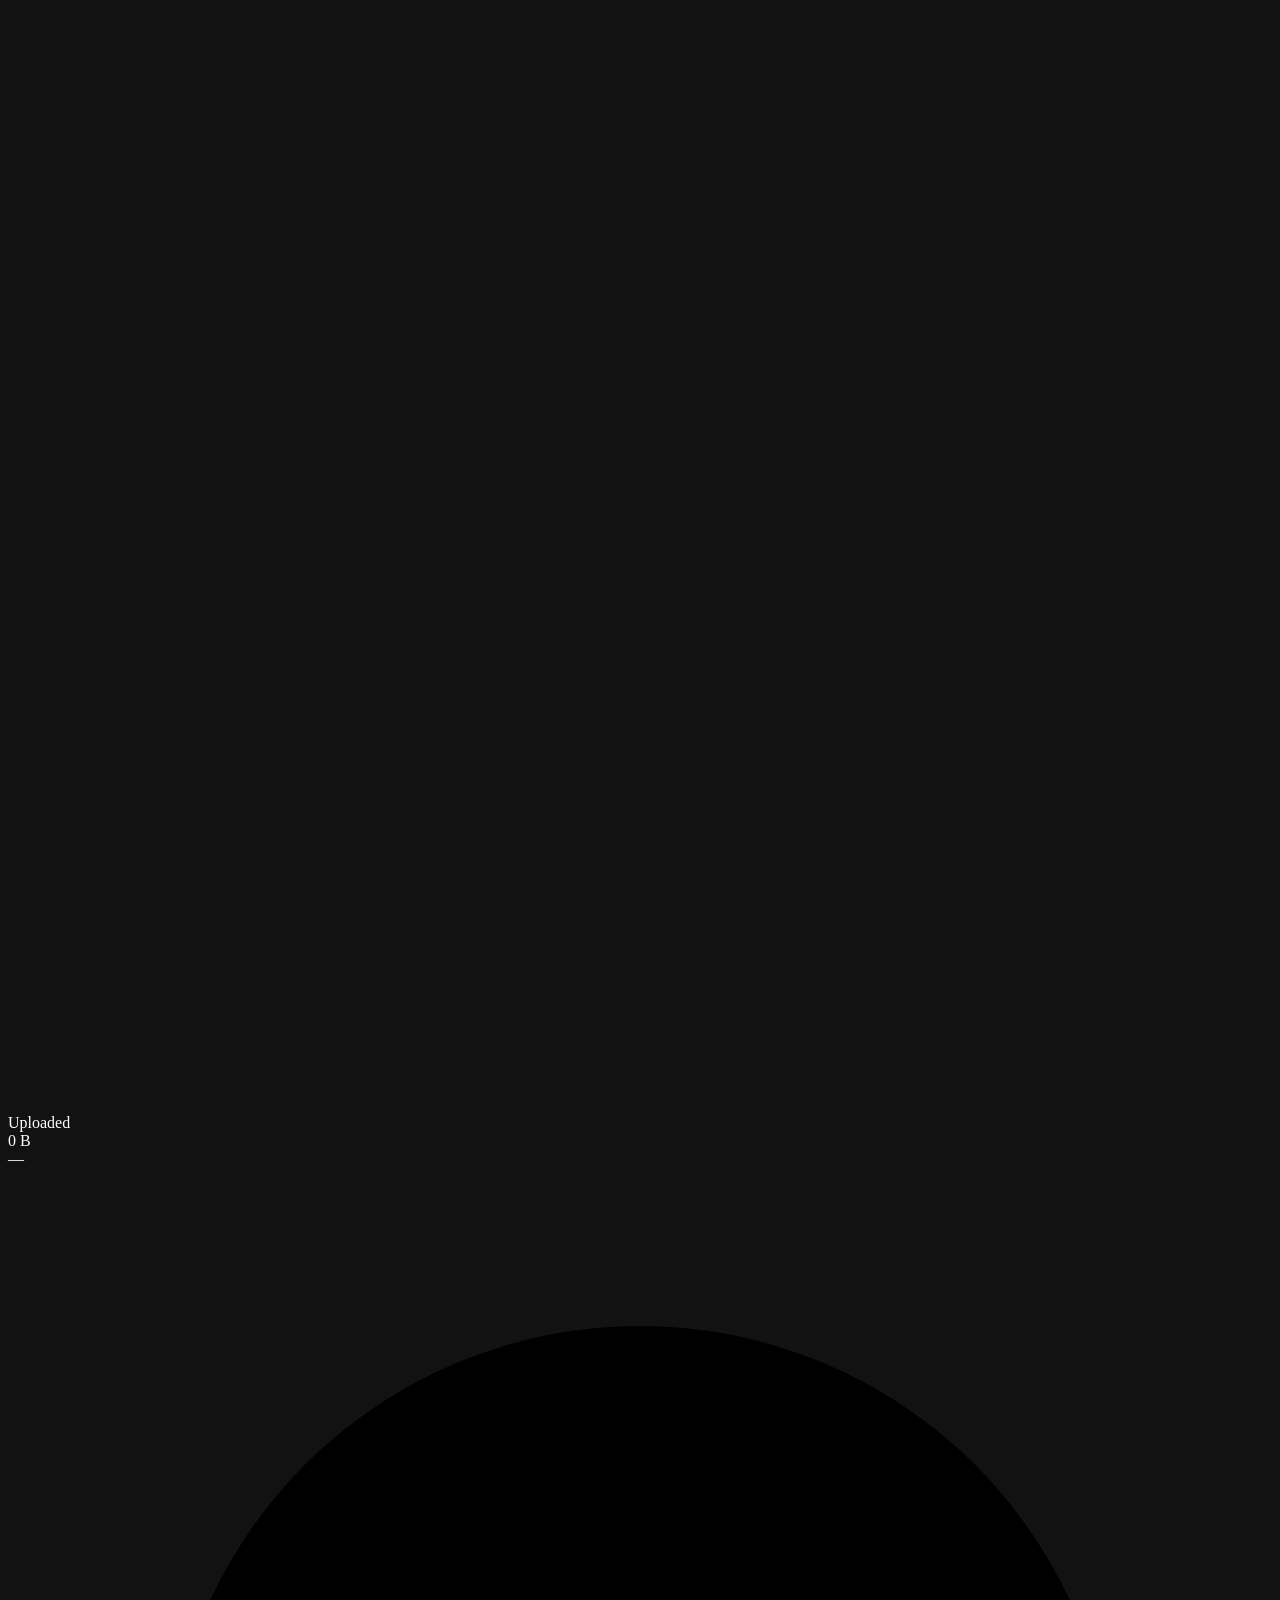
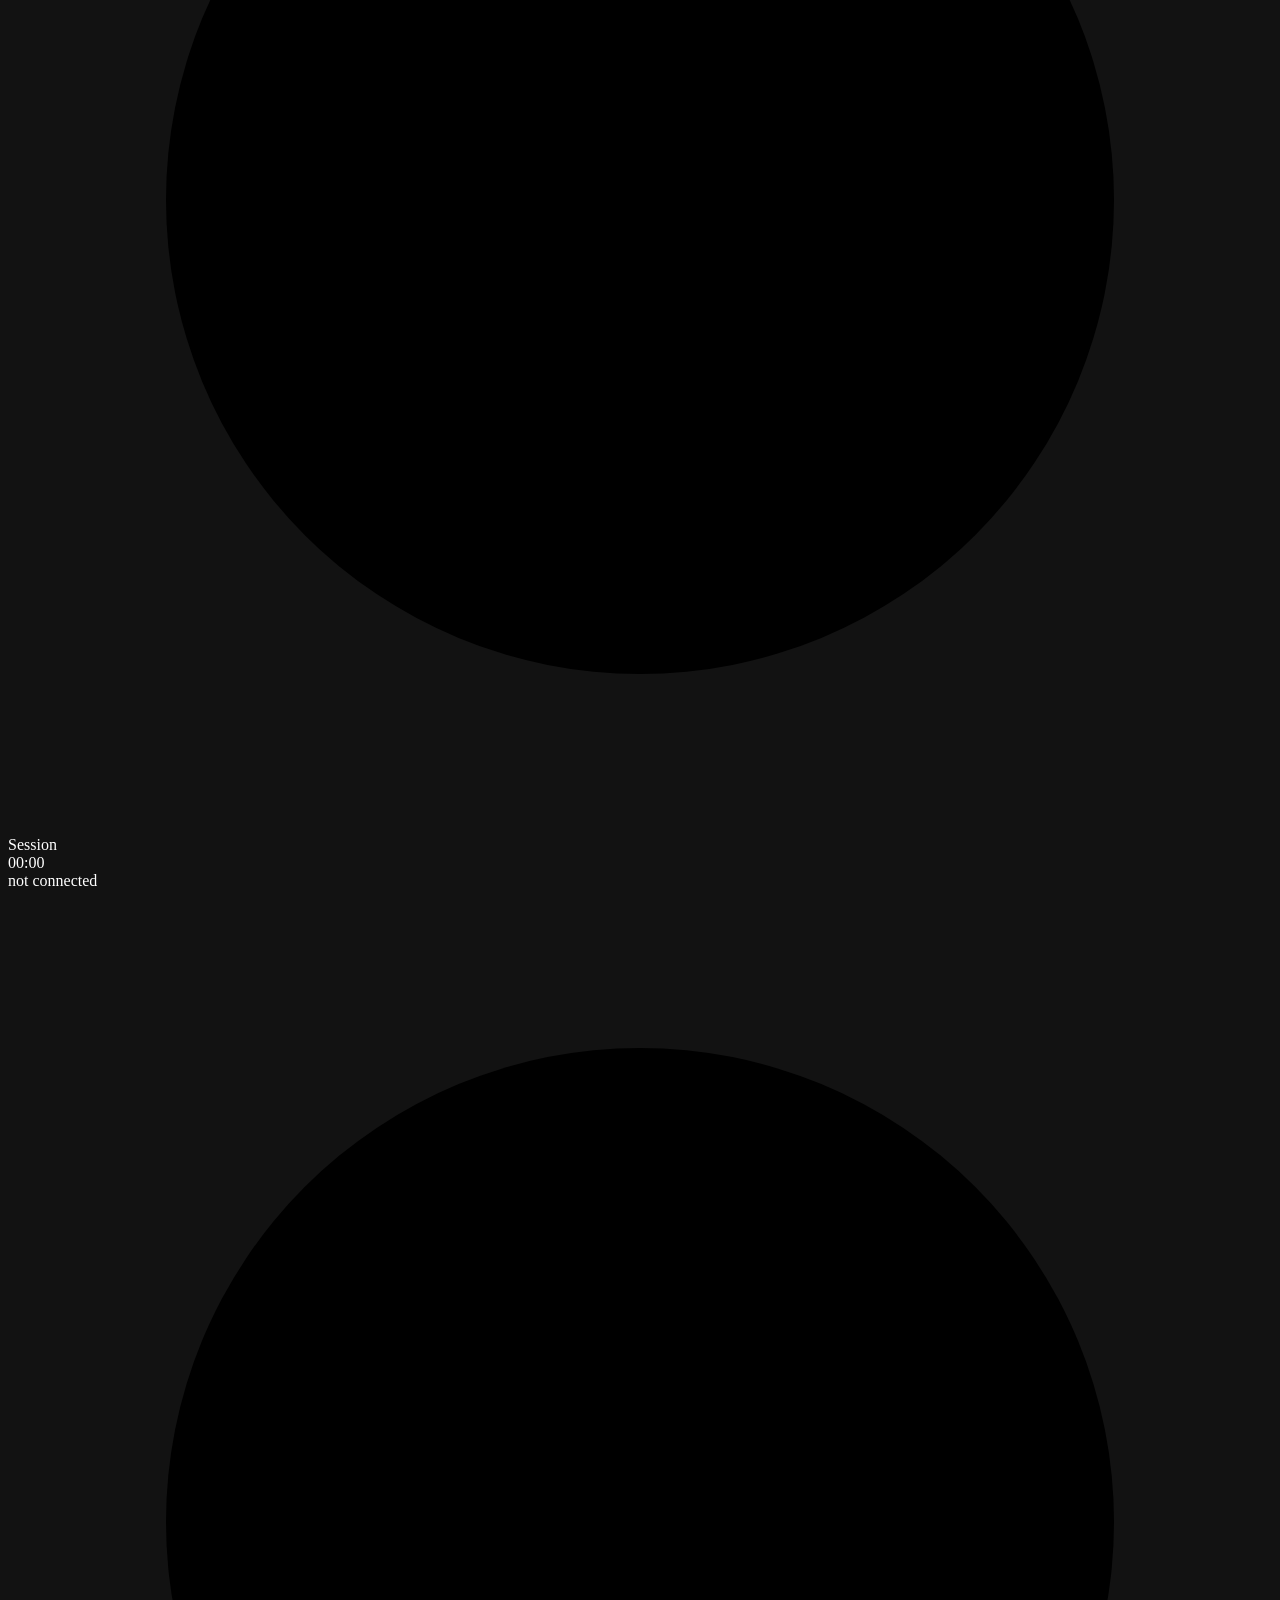
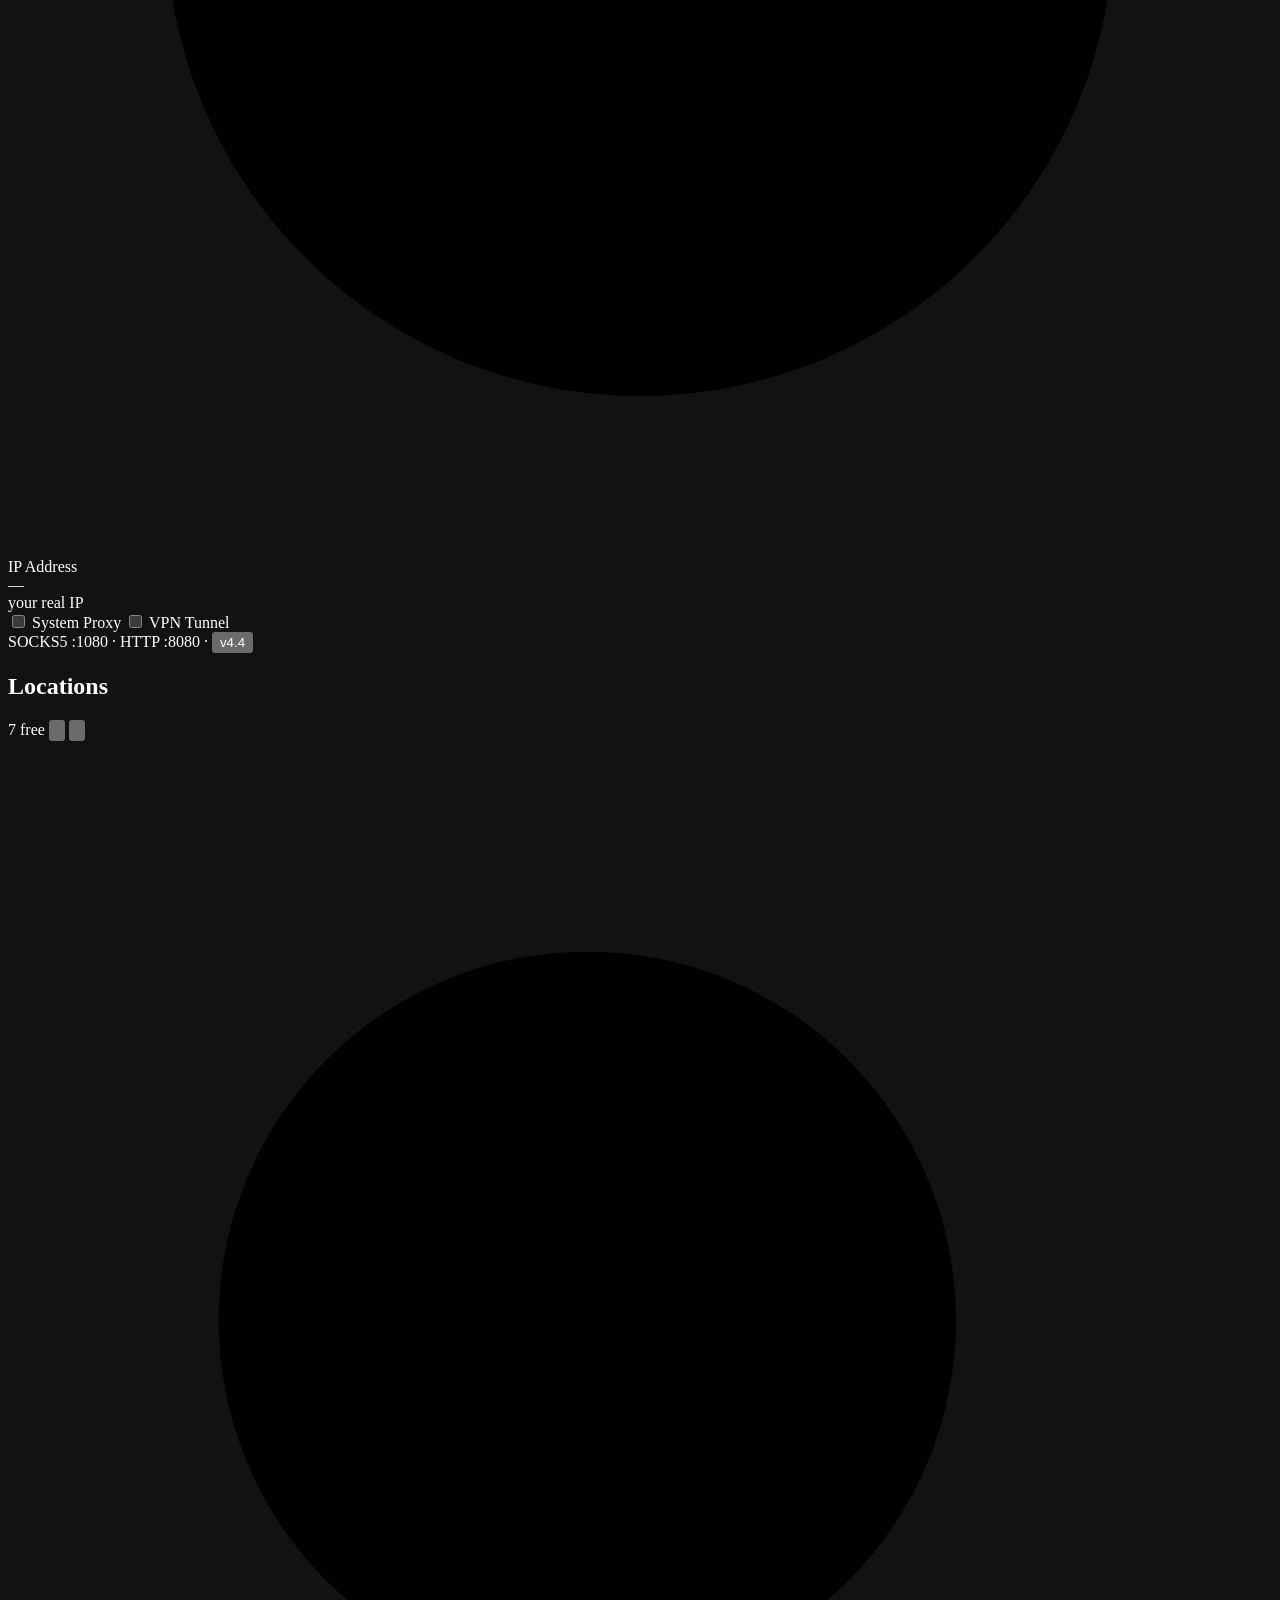
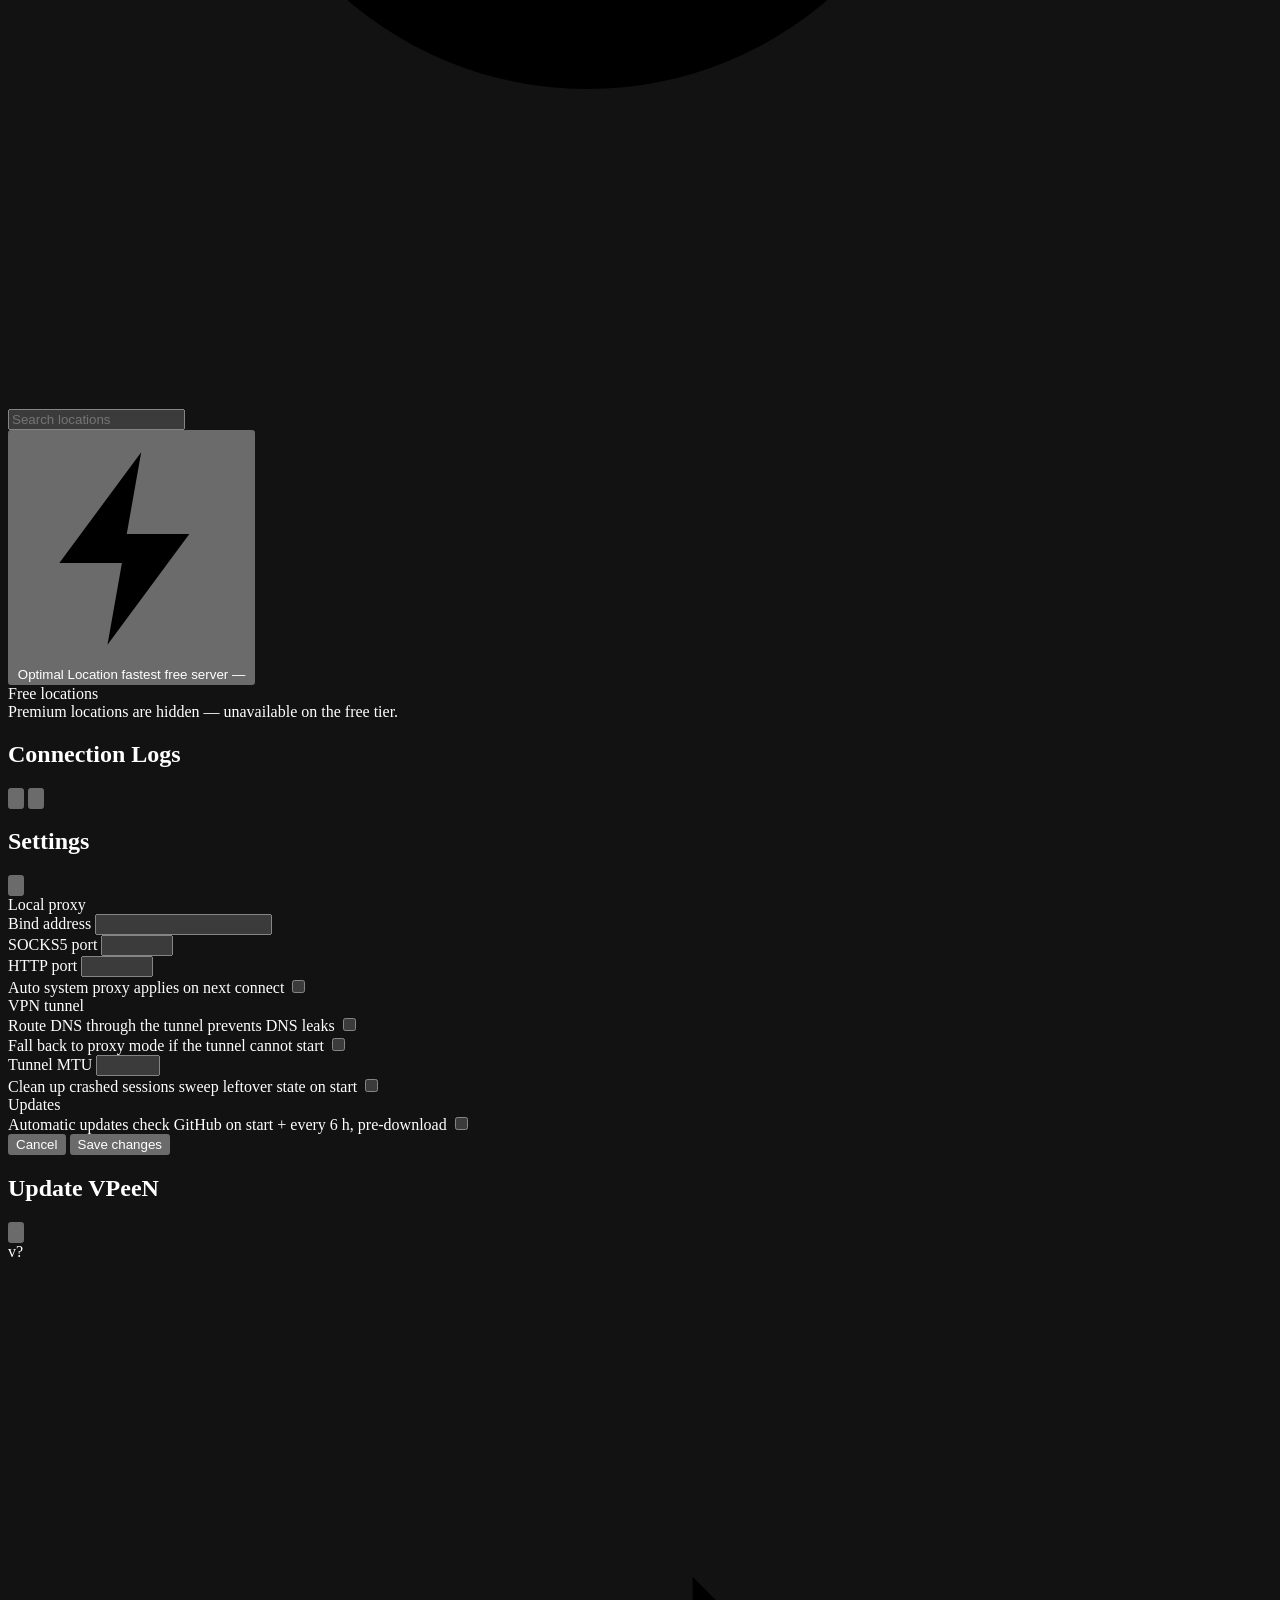
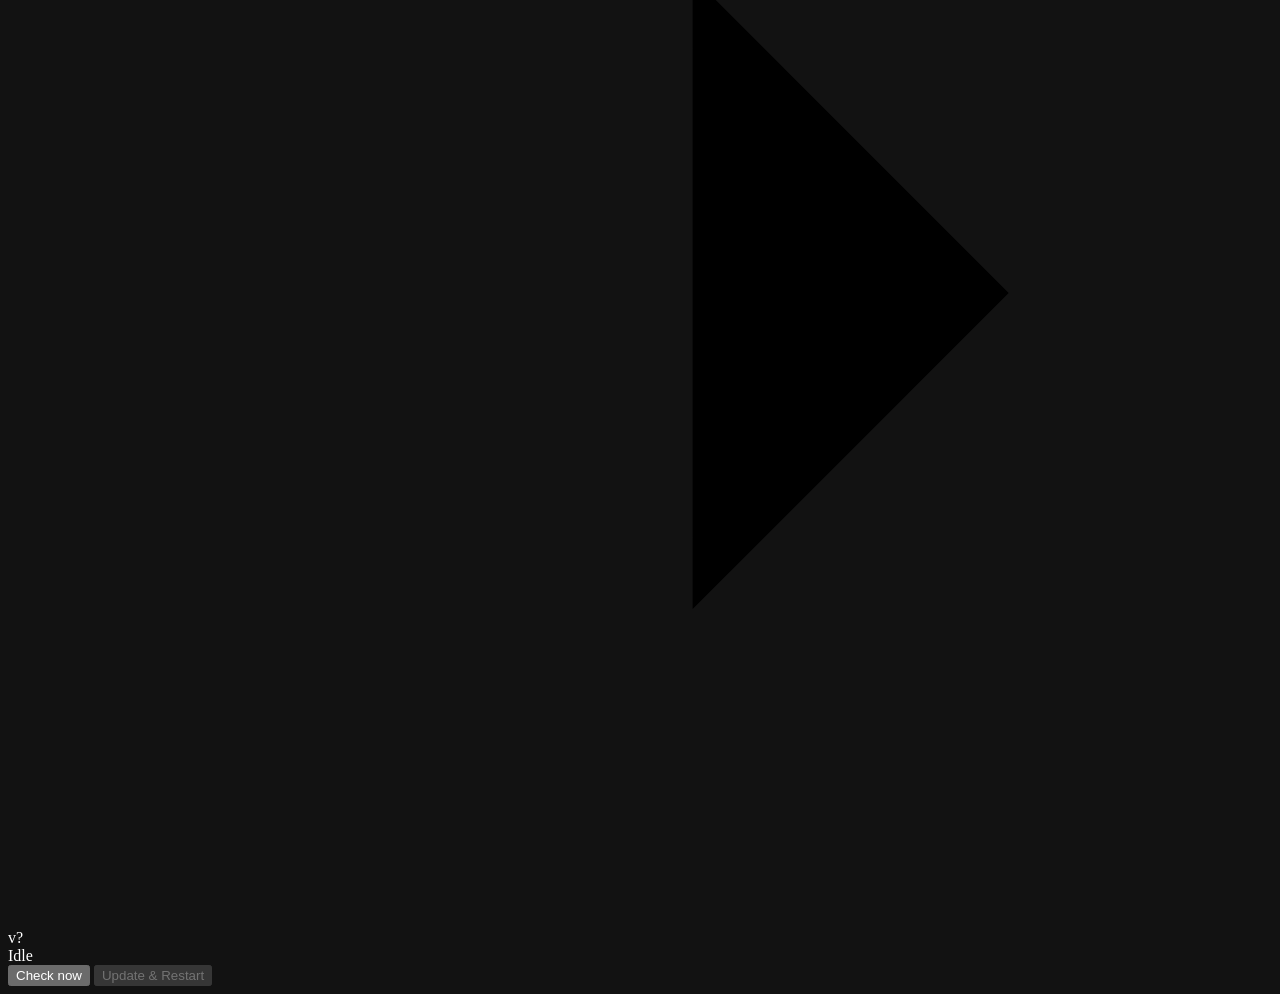
==== commit 6c26e66e: "v4.8.0 'Sentinel': tunnel mode root-cause fixes, one-click self-update, CI test gate TUNNEL MODE (ro" ====
--- a/vpeen/web/index.html
+++ b/vpeen/web/index.html
@@ -124,7 +124,11 @@
   </div>
   <div class="foot-meta">
     <span id="listeners-meta">SOCKS5 :1080 · HTTP :8080</span>
-    <span class="sep">·</span><span id="ver-meta">v4.4</span>
+    <span class="sep">·</span>
+    <button class="ver-chip" id="btn-ver" title="VPeeN update" aria-label="VPeeN update">
+      <span id="ver-meta">v4.4</span>
+      <span class="upd-dot" id="upd-dot" hidden></span>
+    </button>
   </div>
 </footer>
 
@@ -231,6 +235,15 @@
         </div>
       </div>
 
+      <div class="set-group">
+        <div class="set-group-title">Updates</div>
+        <div class="set-row set-row-t">
+          <label>Automatic updates
+            <span class="set-hint">check GitHub on start + every 6 h, pre-download</span></label>
+          <label class="switch sm"><input type="checkbox" id="set-autoupdate"><span class="track"></span></label>
+        </div>
+      </div>
+
       <div class="set-note" id="set-note"></div>
     </div>
 
@@ -241,6 +254,36 @@
   </div>
 </div>
 
+<!-- ======================= update modal (v4.8.0) ======================= -->
+<div class="modal" id="modal-update" role="dialog" aria-modal="true" aria-label="Update VPeeN">
+  <div class="modal-card">
+    <div class="modal-head">
+      <h2>Update VPeeN</h2>
+      <button class="icon-btn" id="btn-update-close" title="Close">
+        <svg viewBox="0 0 24 24"><path d="M18 6L6 18M6 6l12 12"/></svg>
+      </button>
+    </div>
+    <div class="modal-body">
+      <div class="upd-headline">
+        <span class="upd-cur" id="upd-cur">v?</span>
+        <svg class="upd-arrow" viewBox="0 0 24 24"><path d="M5 12h14m-6-6 6 6-6 6"/></svg>
+        <span class="upd-new" id="upd-new">v?</span>
+      </div>
+      <div class="upd-progress" id="upd-progress" hidden>
+        <div class="upd-bar"><div class="upd-fill" id="upd-fill"></div></div>
+        <span class="upd-pct" id="upd-pct">0%</span>
+      </div>
+      <div class="upd-state" id="upd-state">Idle</div>
+      <pre class="upd-notes" id="upd-notes" hidden></pre>
+      <div class="upd-error" id="upd-error" hidden></div>
+    </div>
+    <div class="modal-foot">
+      <button class="btn ghost" id="btn-update-check">Check now</button>
+      <button class="btn primary" id="btn-update-install" disabled>Update &amp; Restart</button>
+    </div>
+  </div>
+</div>
+
 <!-- ======================= toasts ======================= -->
 <div class="toasts" id="toasts" aria-live="polite"></div>
 
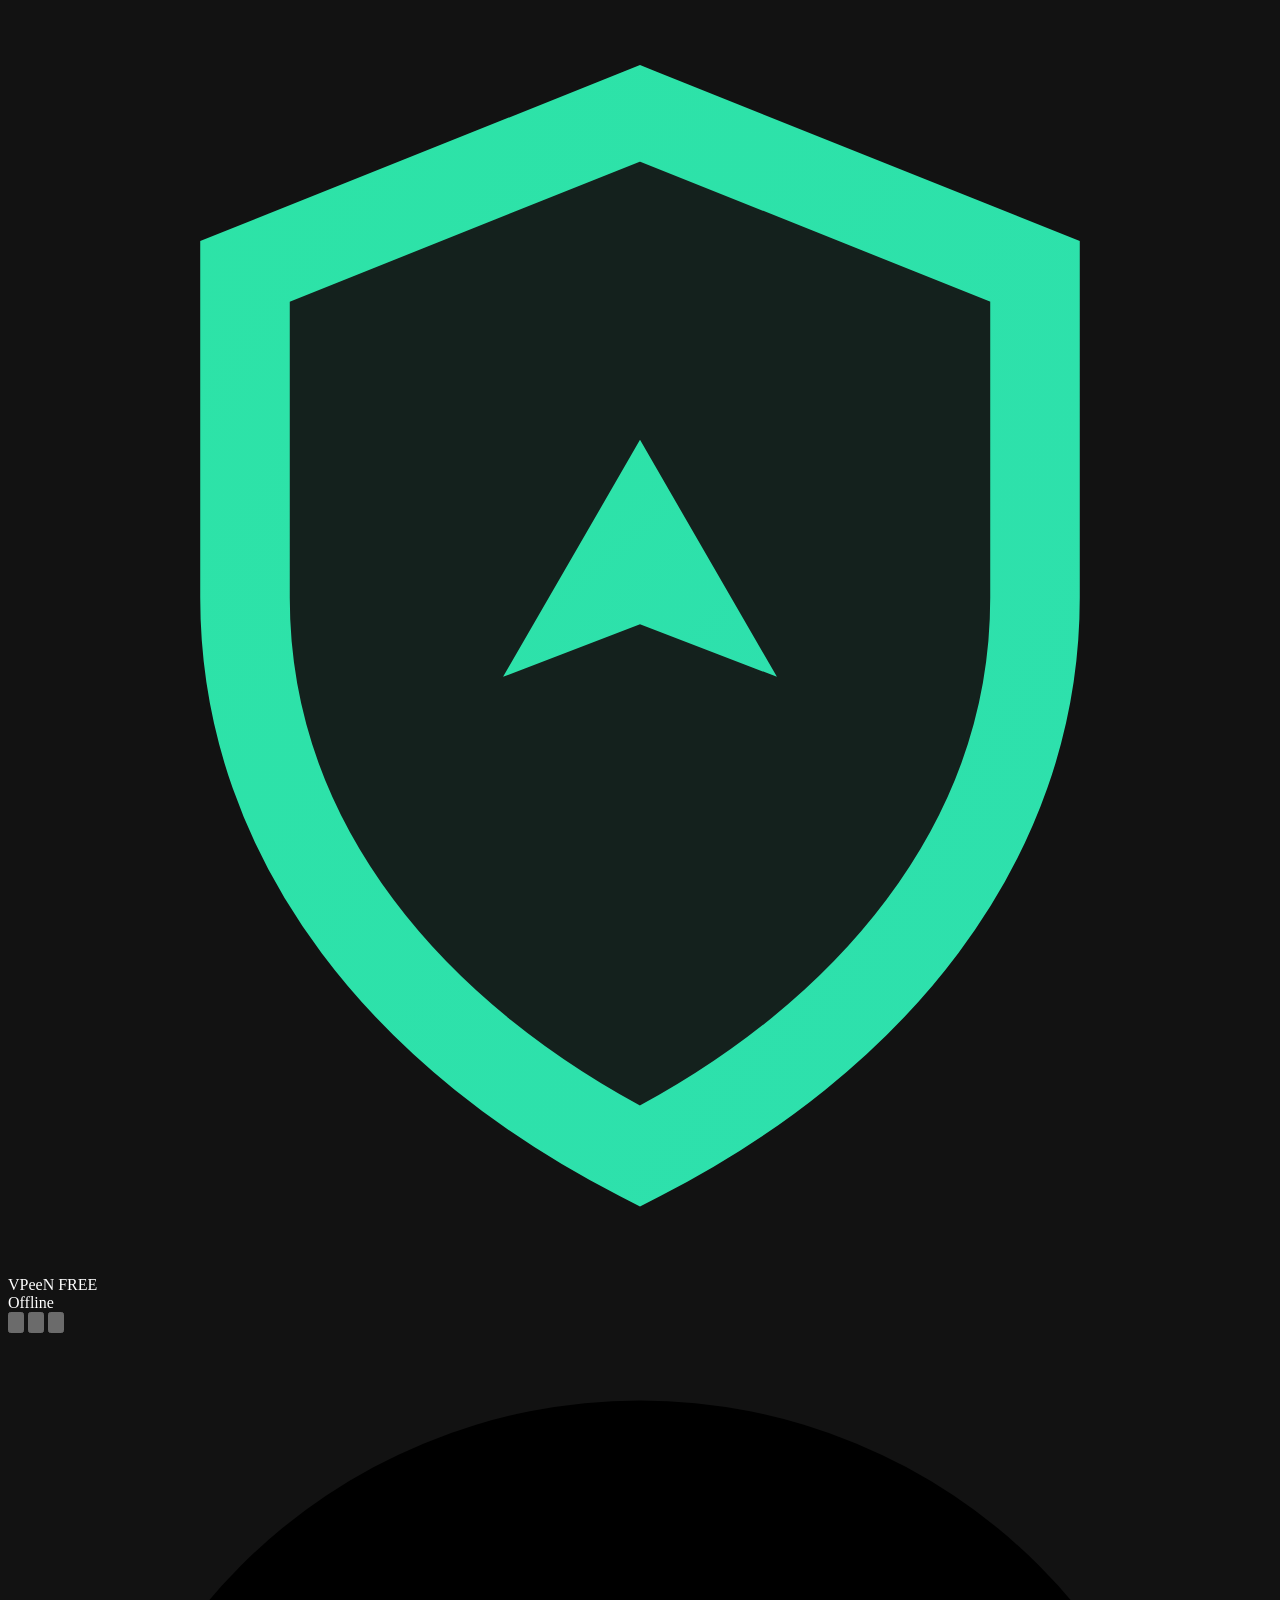
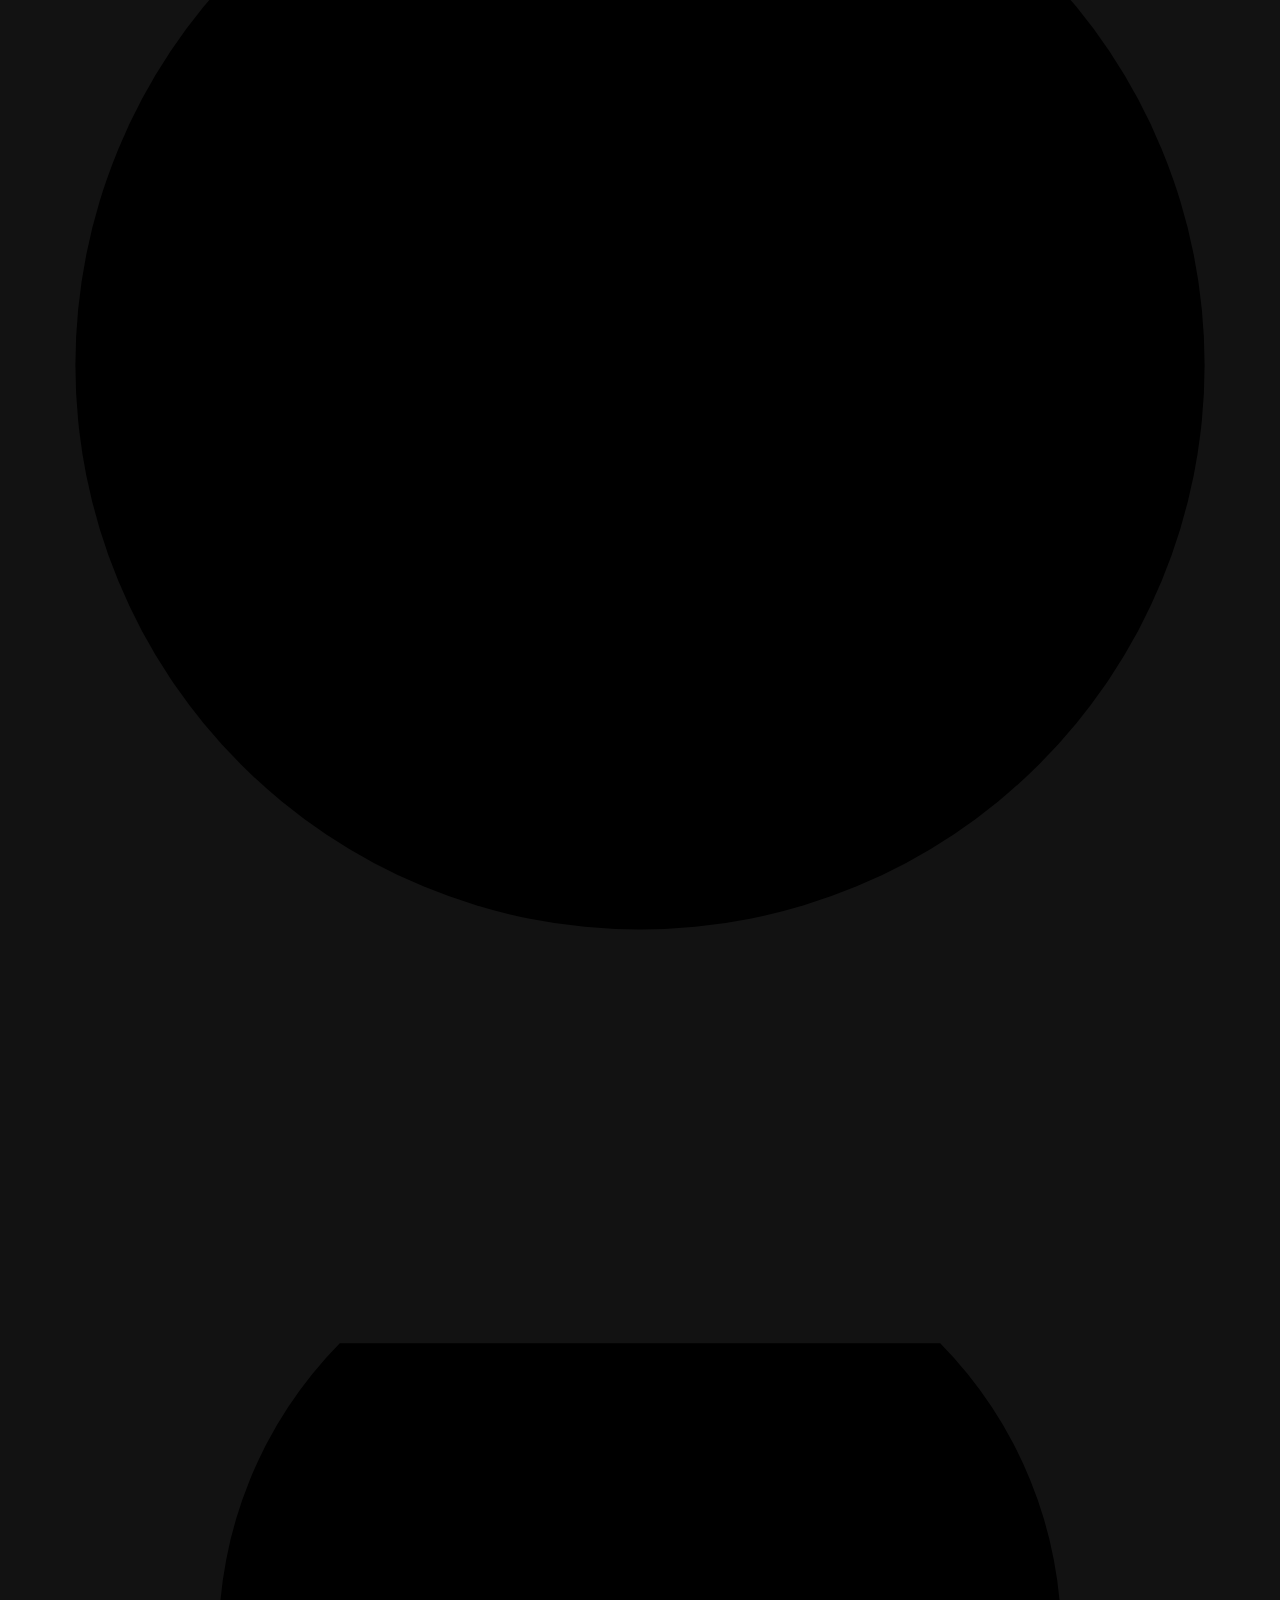
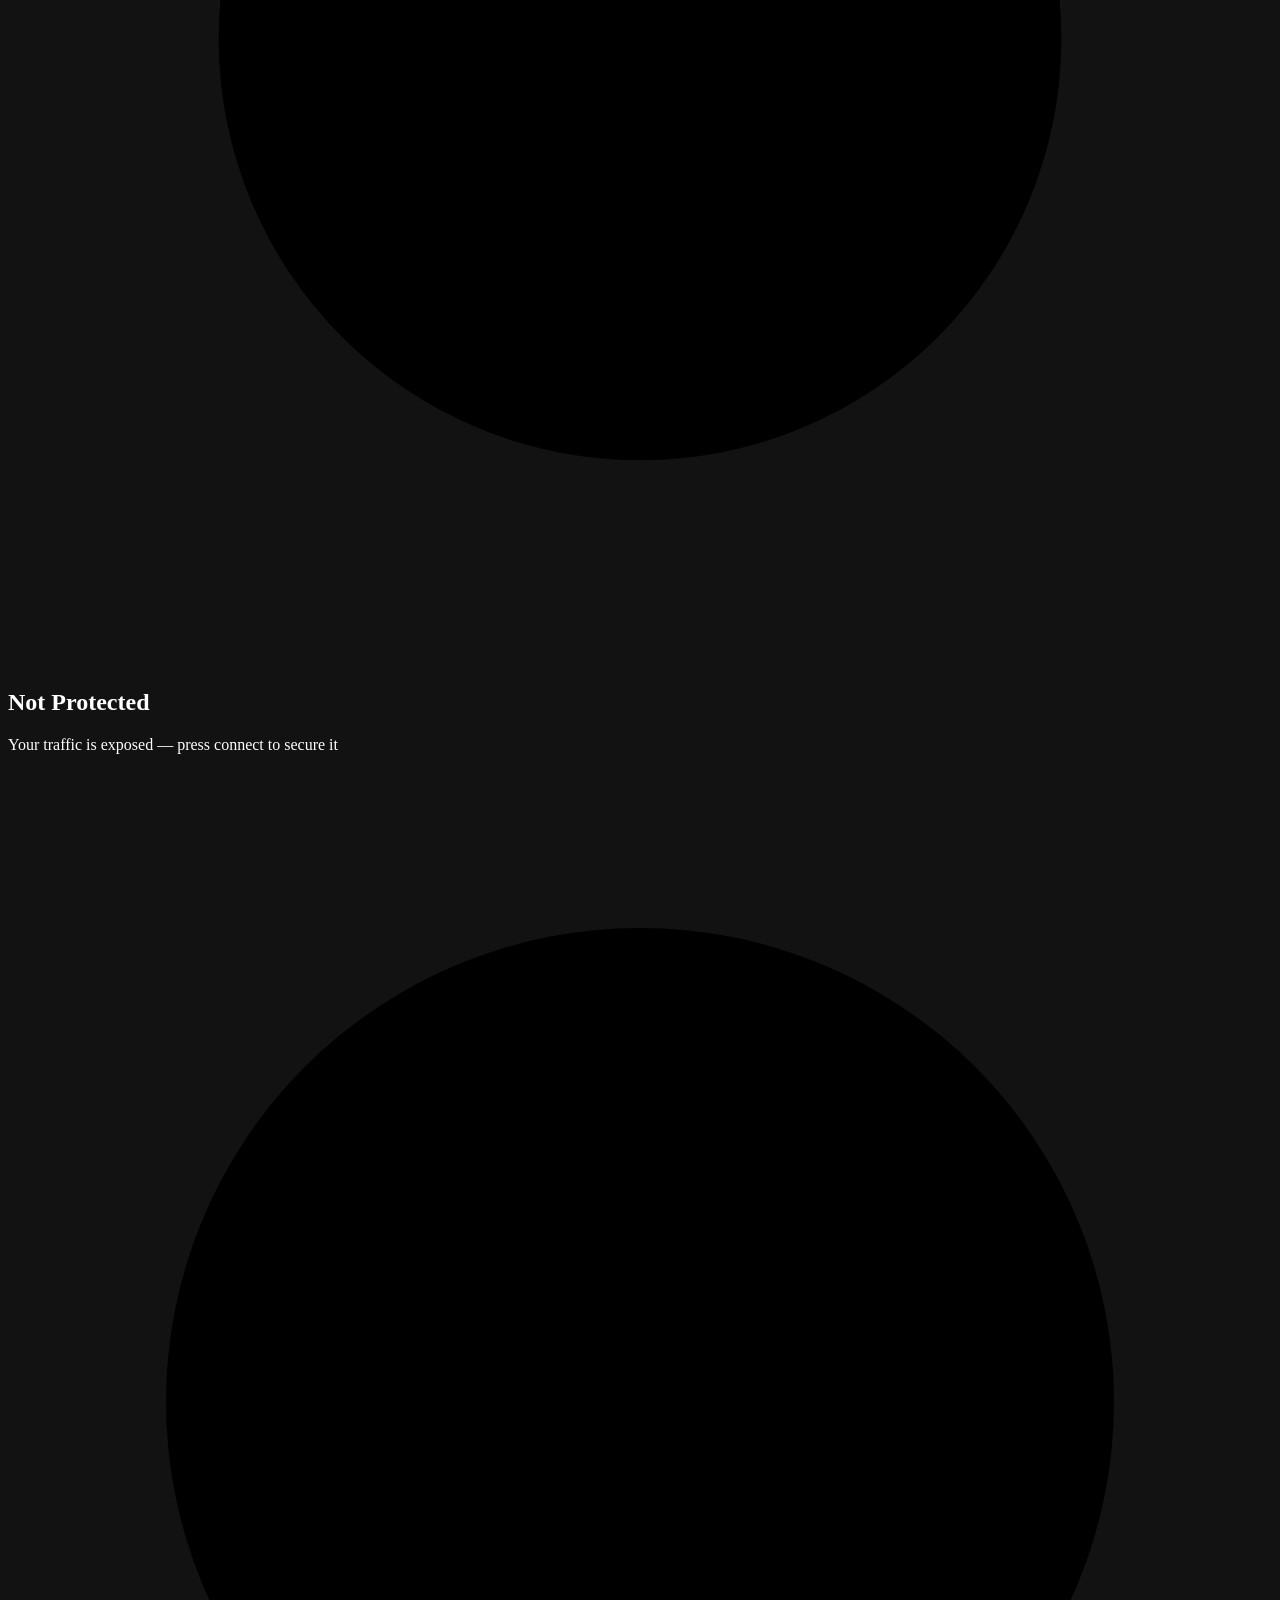
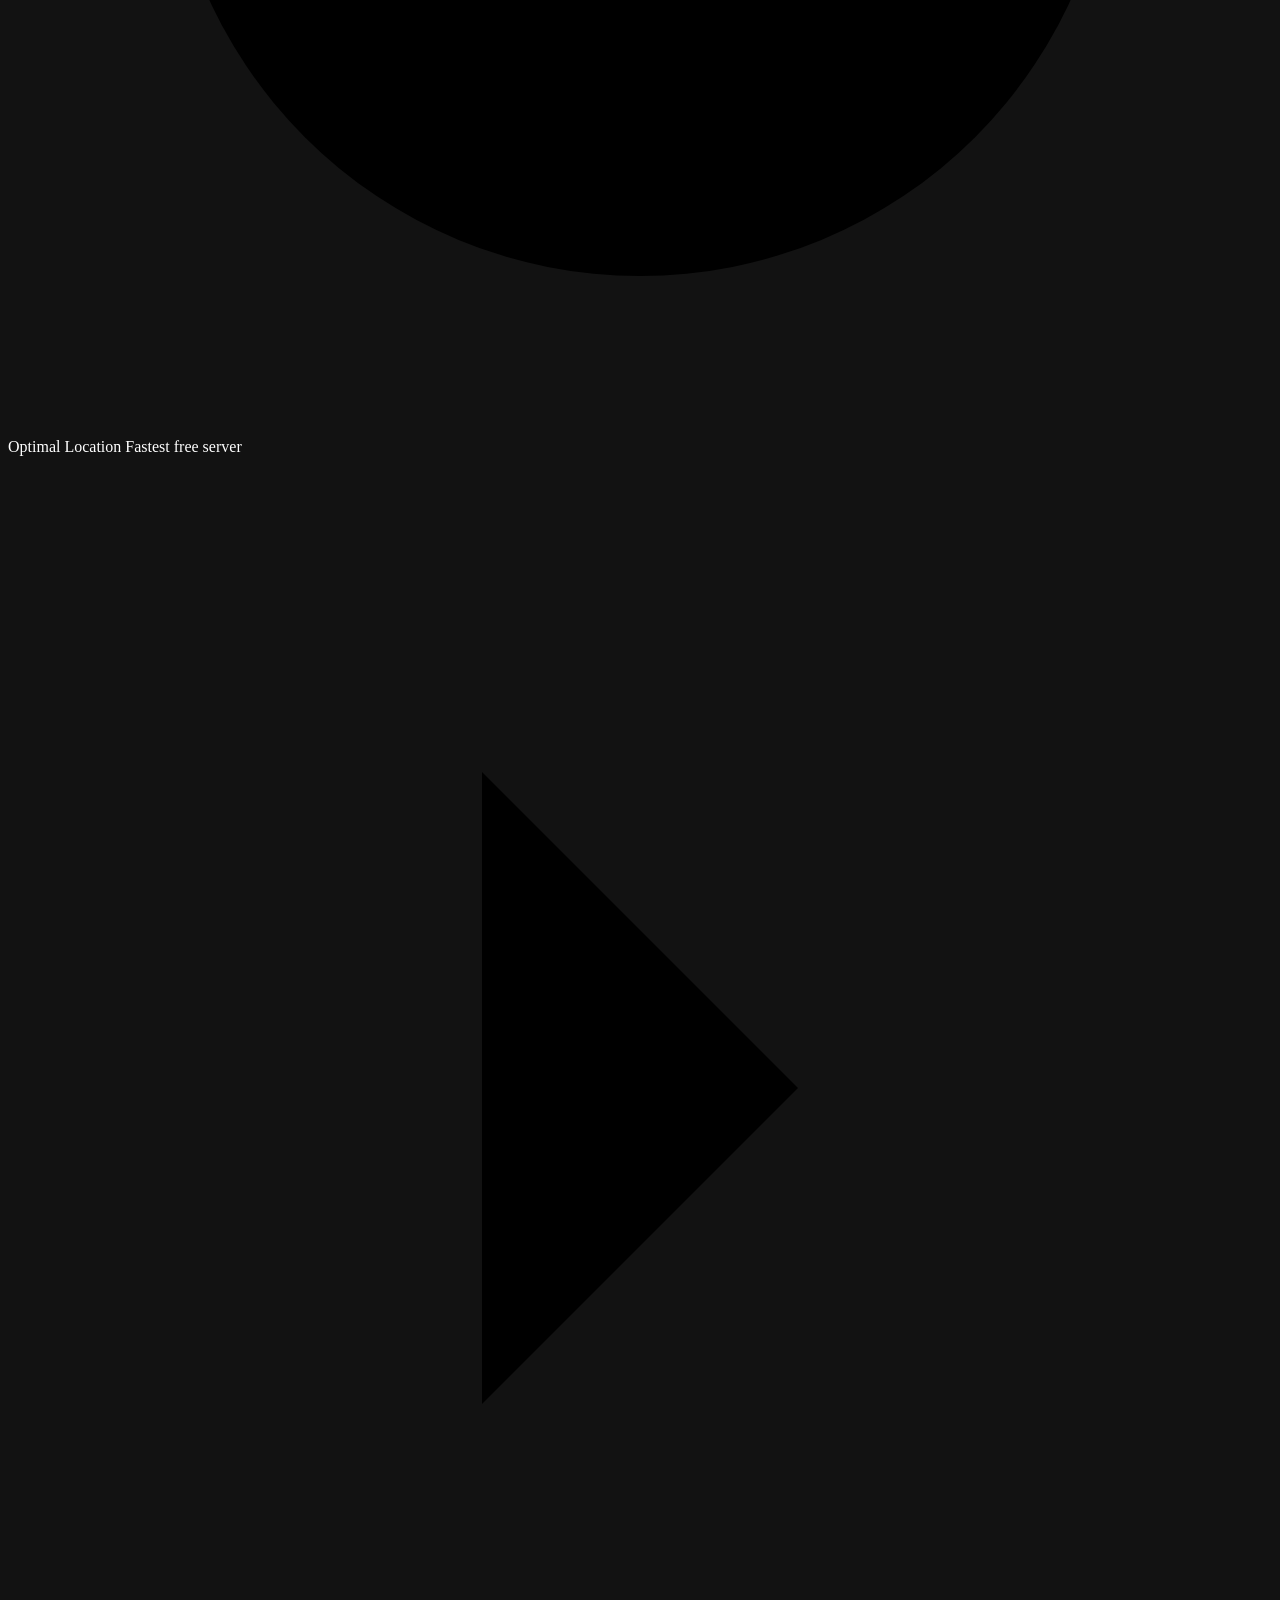
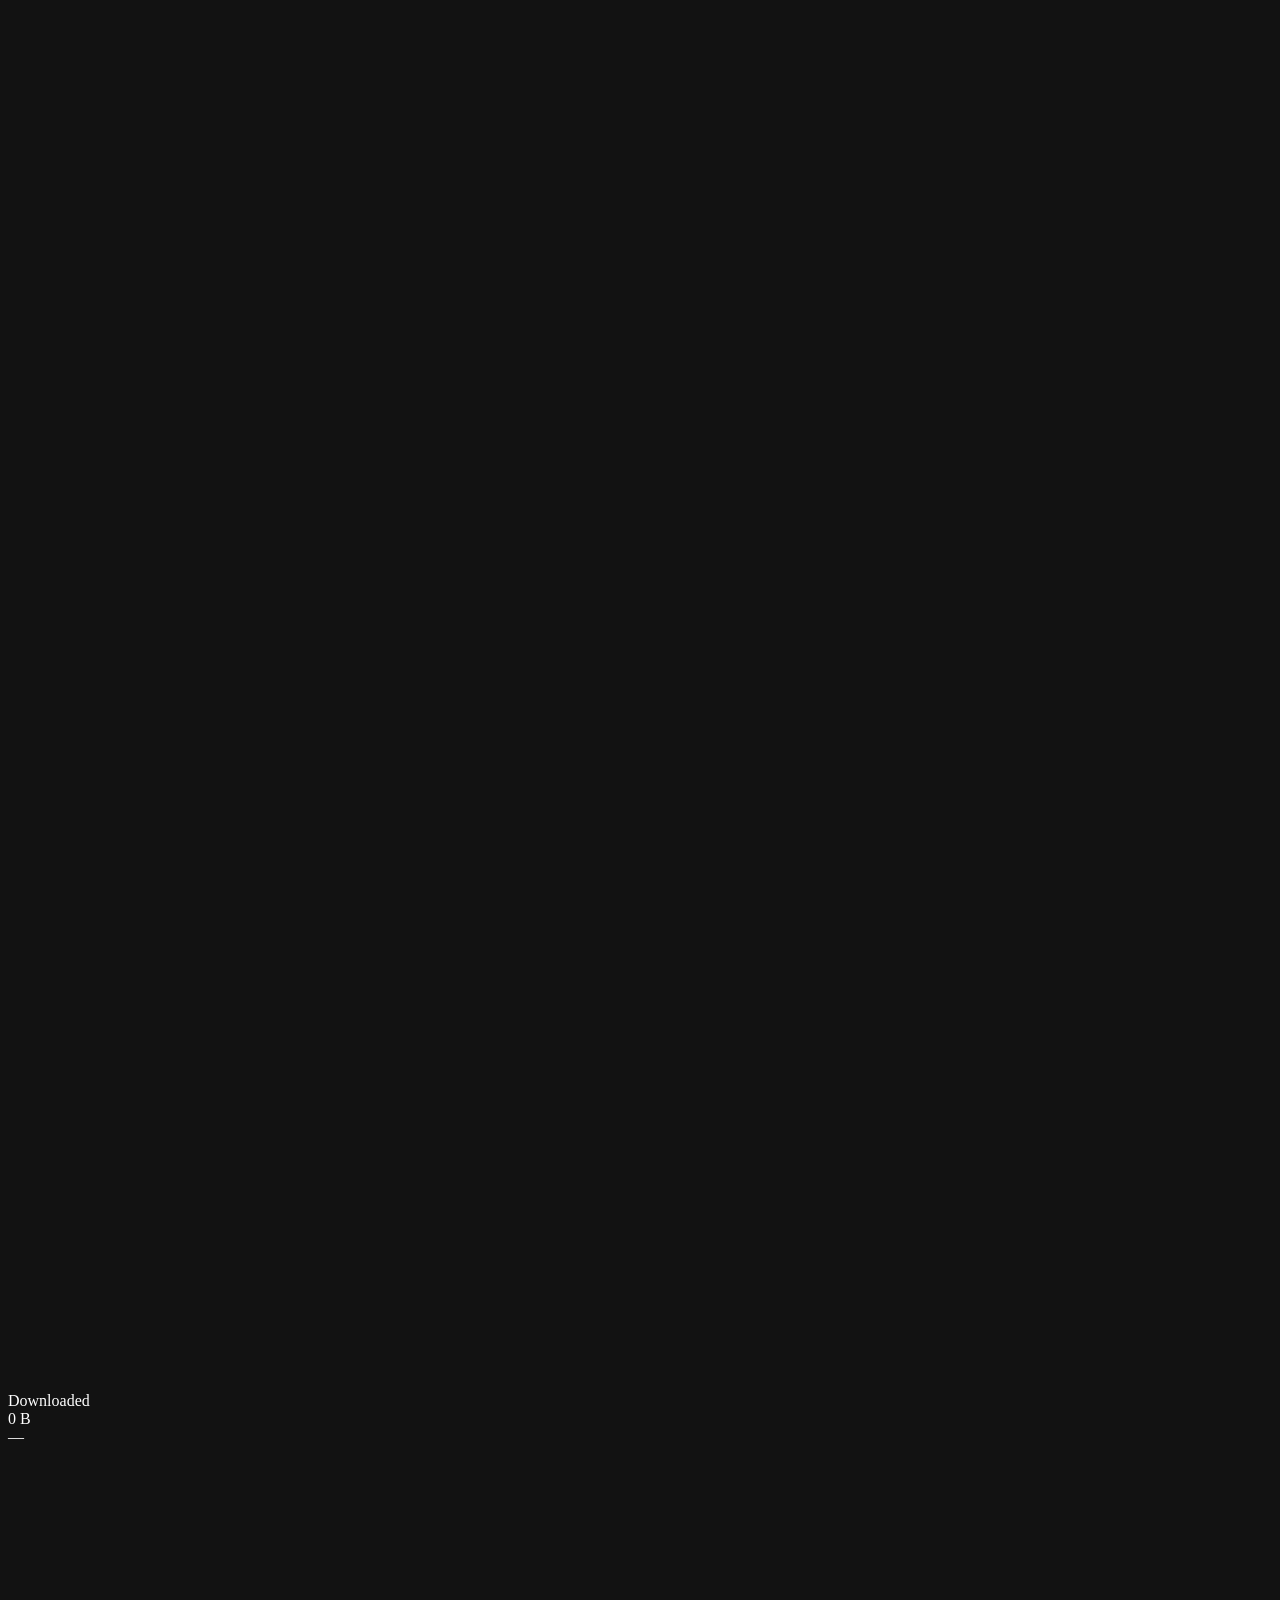
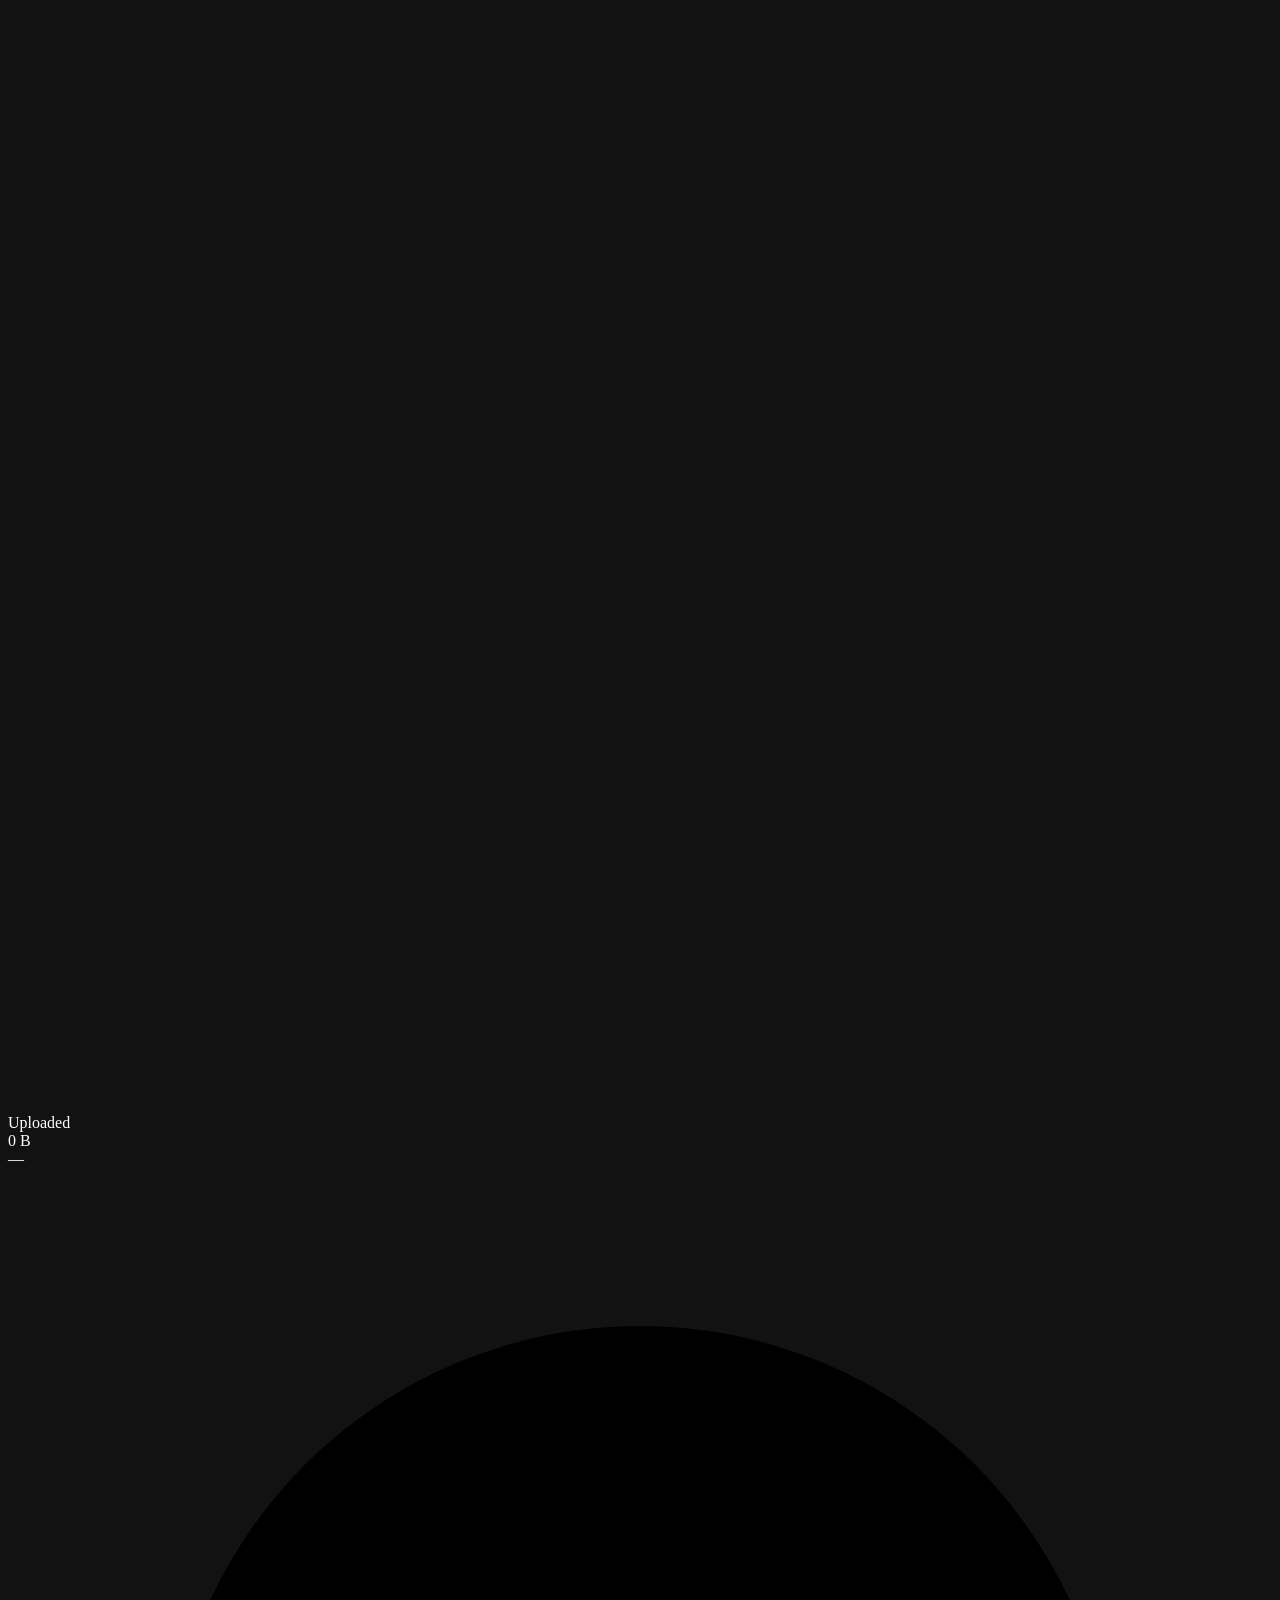
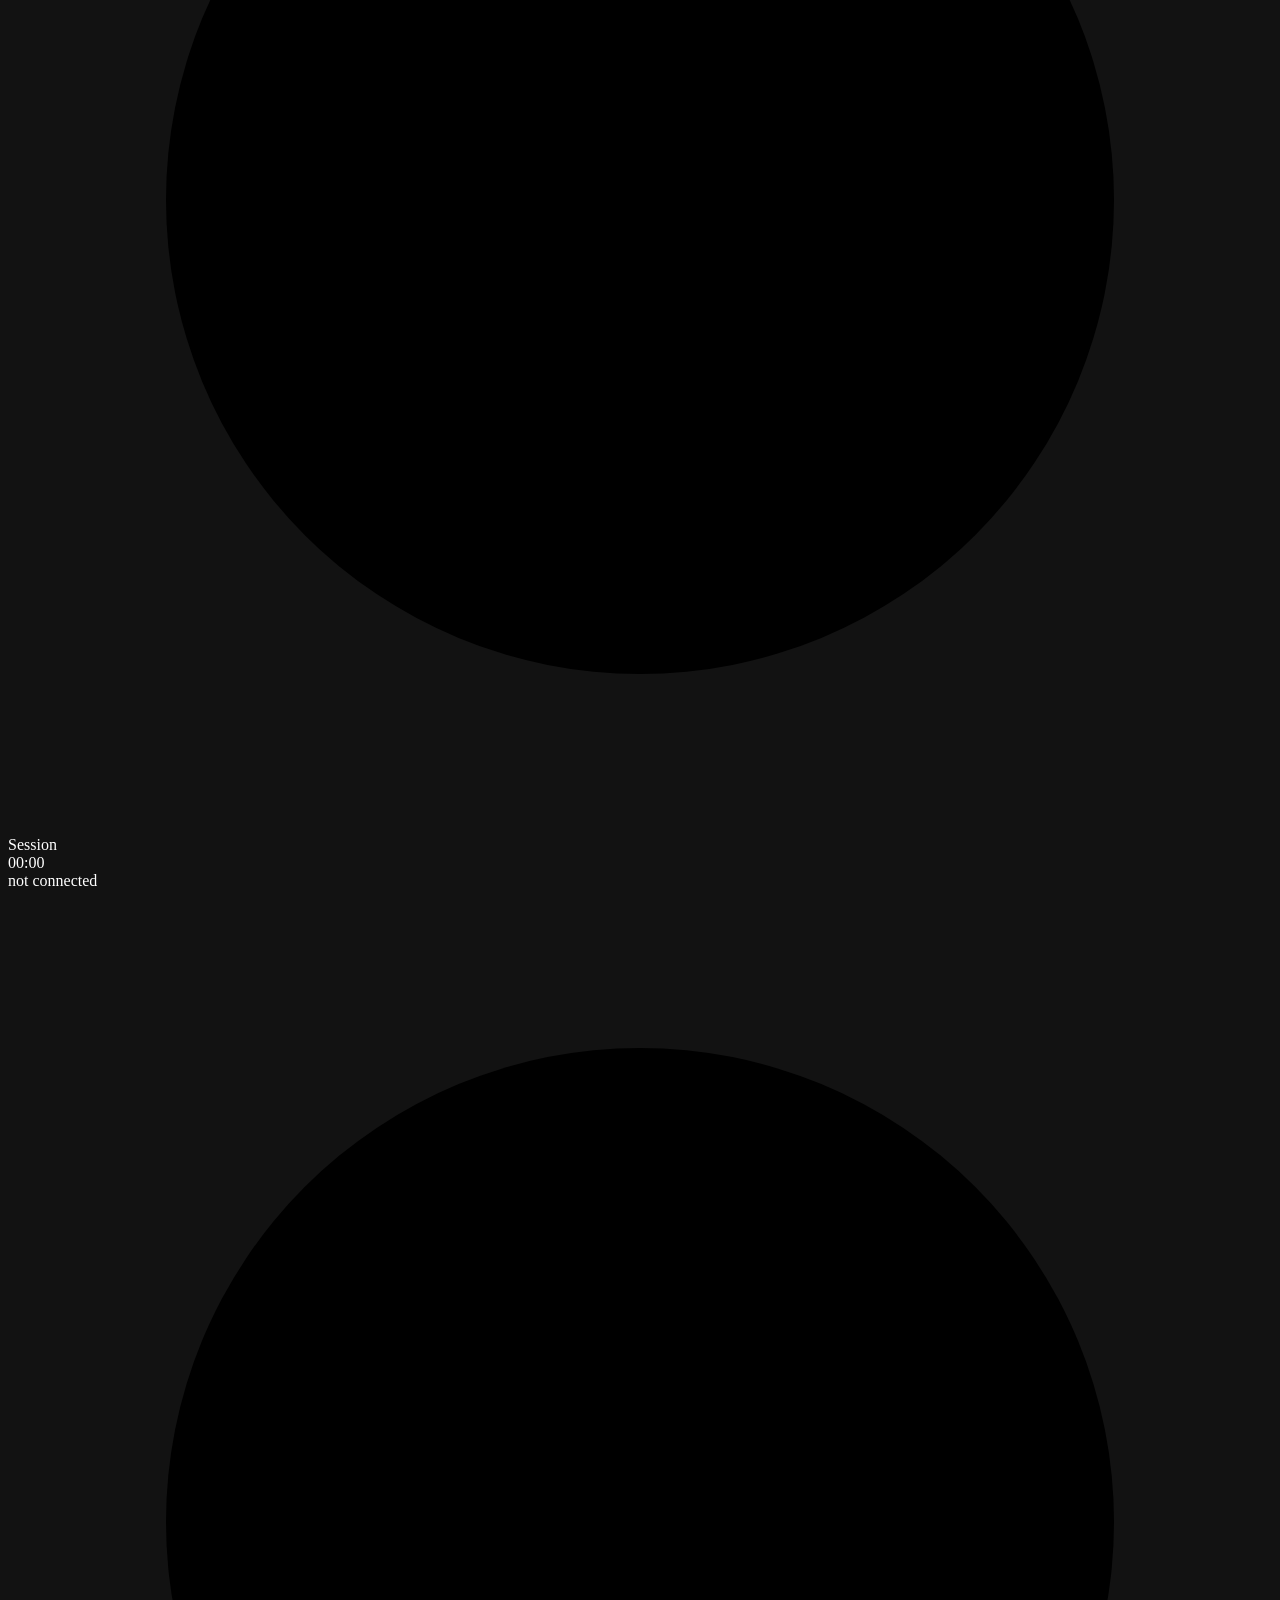
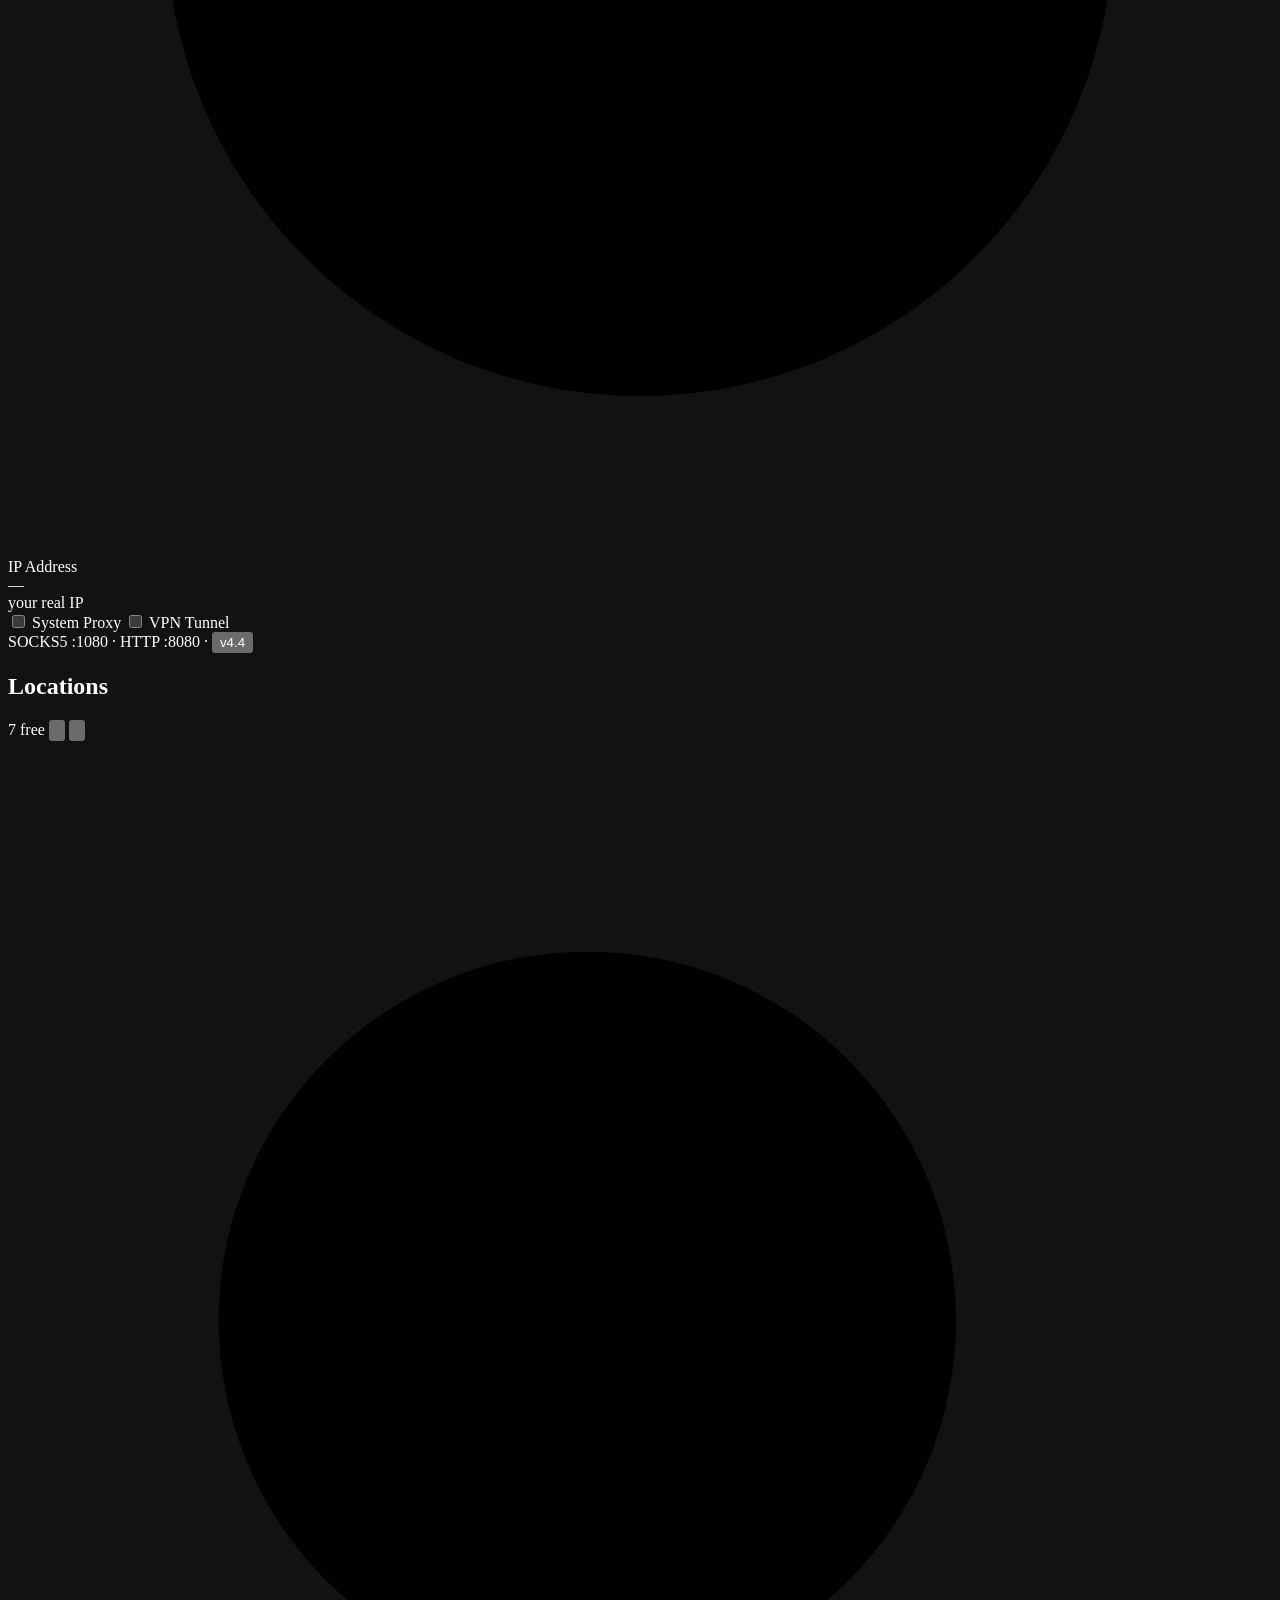
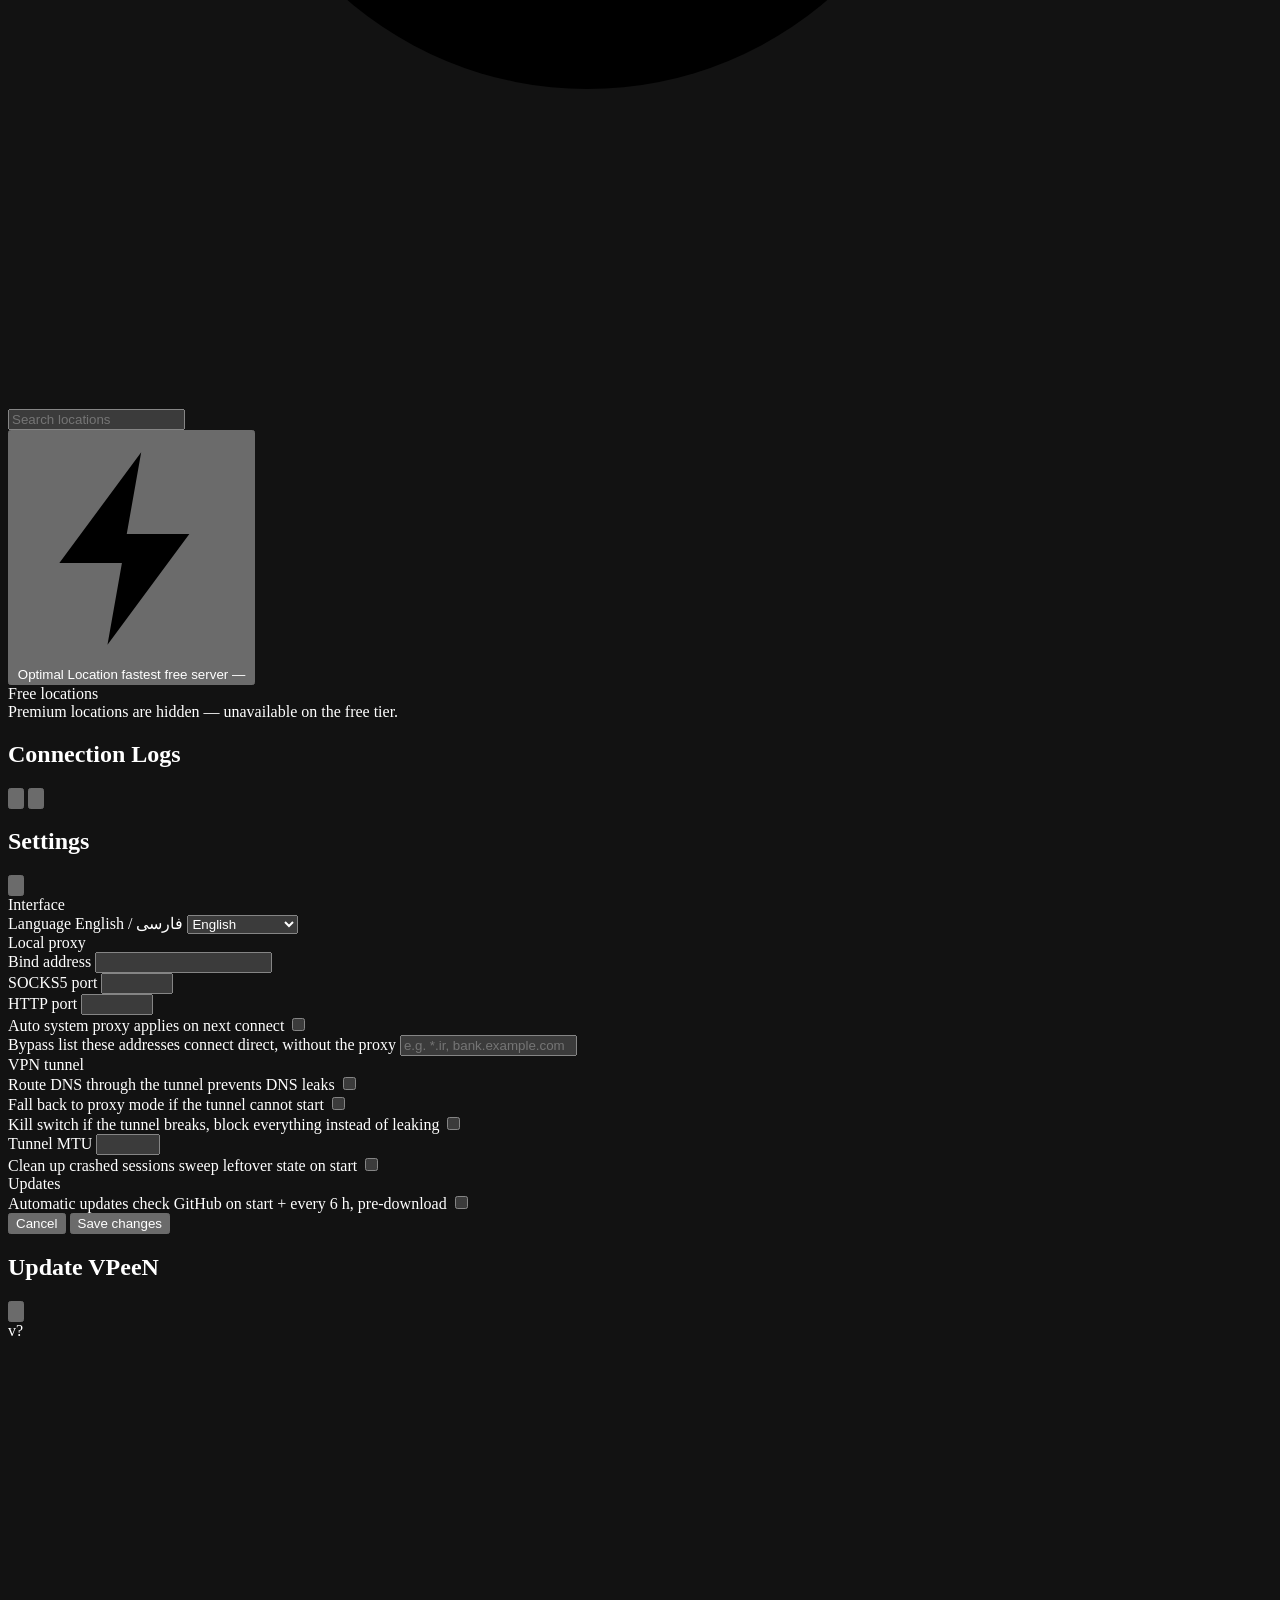
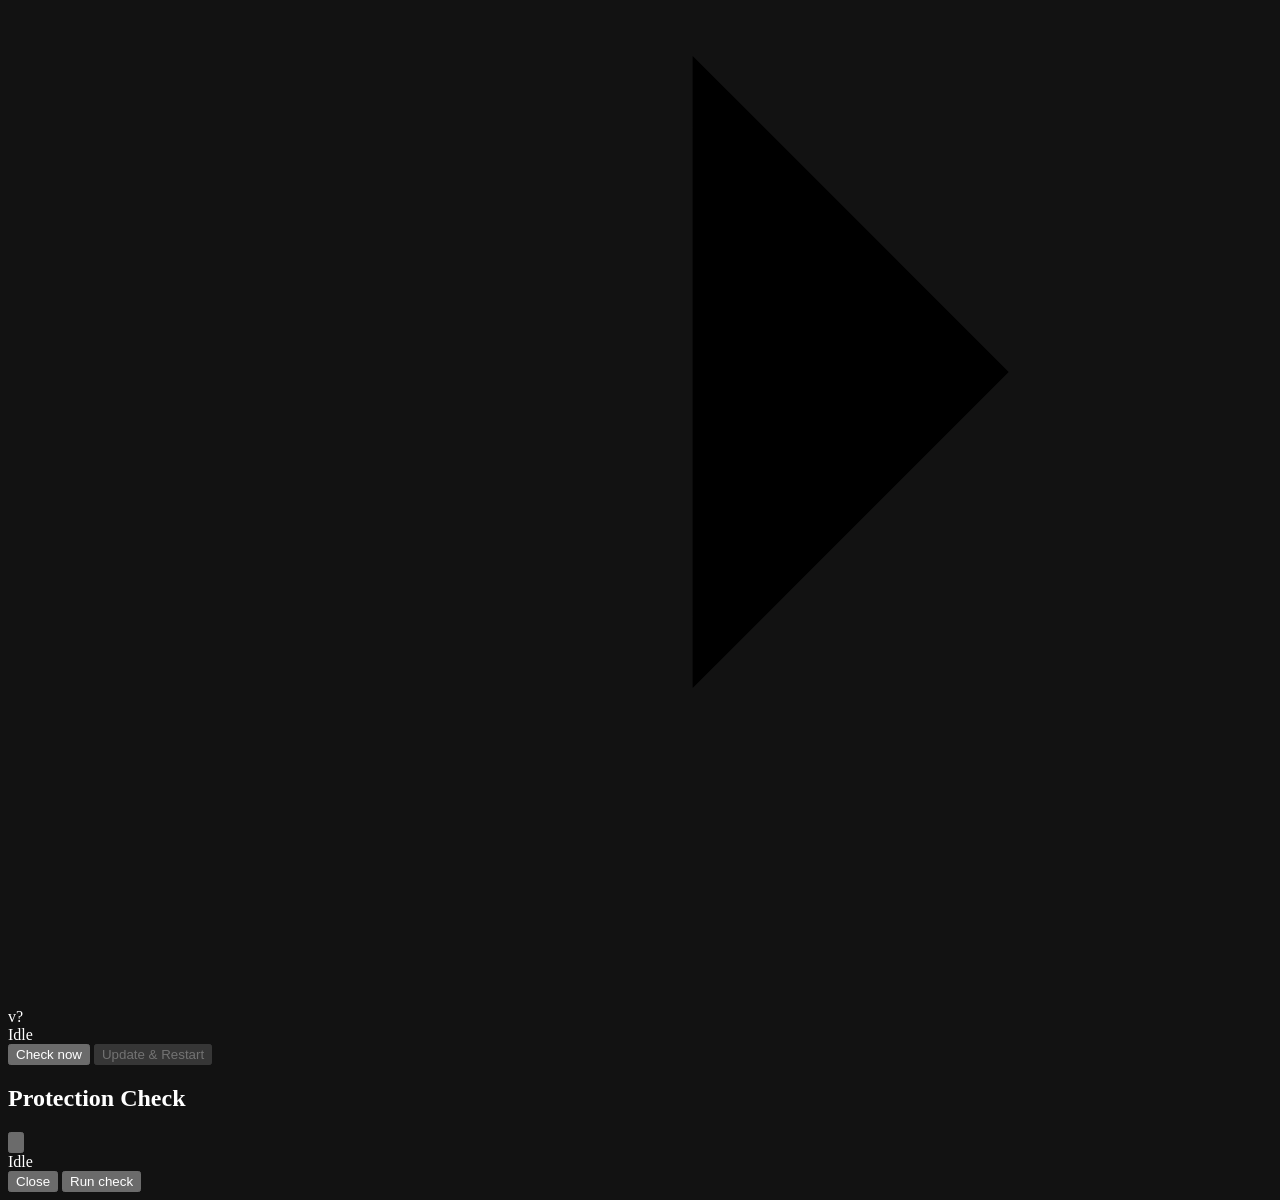
==== commit 389a0631: "v4.9.0 'Sangar': Windows setup installer, firewall kill switch, Persian RTL UI, split tunneling, pro" ====
--- a/vpeen/web/index.html
+++ b/vpeen/web/index.html
@@ -1,5 +1,5 @@
 <!DOCTYPE html>
-<html lang="en">
+<html lang="en" dir="ltr">
 <head>
 <meta charset="utf-8">
 <meta name="viewport" content="width=device-width, initial-scale=1">
@@ -33,14 +33,17 @@
       <path d="M9.4 13.9h5.2" stroke="url(#bgrad)" stroke-width="1.4" stroke-linecap="round"/>
     </svg>
     <span class="brand-name">VPeeN</span>
-    <span class="brand-tag">FREE</span>
+    <span class="brand-tag" data-i18n="brand_tag">FREE</span>
   </div>
   <div class="top-right">
     <div class="status-pill" id="net-pill"><span class="status-dot"></span><span id="net-label">Offline</span></div>
-    <button class="icon-btn" id="btn-logs" title="Connection logs" aria-label="Logs">
+    <button class="icon-btn" id="btn-doctor" data-i18n-title="title_btn_doctor" title="Protection self-check" aria-label="Self-check">
+      <svg viewBox="0 0 24 24"><path d="M12 3l7 2.6v5.1c0 4.3-2.9 7.7-7 9.7-4.1-2-7-5.4-7-9.7V5.6L12 3z"/><path d="M9.2 11.6l2 2 3.6-3.8"/></svg>
+    </button>
+    <button class="icon-btn" id="btn-logs" data-i18n-title="title_btn_logs" title="Connection logs" aria-label="Logs">
       <svg viewBox="0 0 24 24"><path d="M4 17l6-5-6-5M12 19h8"/></svg>
     </button>
-    <button class="icon-btn" id="btn-settings" title="Settings" aria-label="Settings">
+    <button class="icon-btn" id="btn-settings" data-i18n-title="title_btn_settings" title="Settings" aria-label="Settings">
       <svg viewBox="0 0 24 24"><circle cx="12" cy="12" r="3"/><path d="M19.4 15a1.65 1.65 0 0 0 .33 1.82l.06.06a2 2 0 1 1-2.83 2.83l-.06-.06a1.65 1.65 0 0 0-1.82-.33 1.65 1.65 0 0 0-1 1.51V21a2 2 0 1 1-4 0v-.09a1.65 1.65 0 0 0-1-1.51 1.65 1.65 0 0 0-1.82.33l-.06.06a2 2 0 1 1-2.83-2.83l.06-.06a1.65 1.65 0 0 0 .33-1.82 1.65 1.65 0 0 0-1.51-1H3a2 2 0 1 1 0-4h.09a1.65 1.65 0 0 0 1.51-1 1.65 1.65 0 0 0-.33-1.82l-.06-.06a2 2 0 1 1 2.83-2.83l.06.06a1.65 1.65 0 0 0 1.82.33h.09a1.65 1.65 0 0 0 1-1.51V3a2 2 0 1 1 4 0v.09a1.65 1.65 0 0 0 1 1.51h.09a1.65 1.65 0 0 0 1.82-.33l.06-.06a2 2 0 1 1 2.83 2.83l-.06.06a1.65 1.65 0 0 0-.33 1.82v.09a1.65 1.65 0 0 0 1.51 1H21a2 2 0 1 1 0 4h-.09a1.65 1.65 0 0 0-1.51 1z"/></svg>
     </button>
   </div>
@@ -87,23 +90,23 @@
   </section>
 
   <section class="stats-row" id="stats-row">
-    <div class="stat" title="Total data downloaded through the tunnel">
-      <div class="stat-label"><svg viewBox="0 0 24 24"><path d="M12 4v12m0 0l-5-5m5 5l5-5M4 20h16"/></svg>Downloaded</div>
+    <div class="stat" data-i18n-title="title_stat_down" title="Total data downloaded through the tunnel">
+      <div class="stat-label"><svg viewBox="0 0 24 24"><path d="M12 4v12m0 0l-5-5m5 5l5-5M4 20h16"/></svg><span data-i18n="stat_down">Downloaded</span></div>
       <div class="stat-value" id="stat-down">0 B</div>
       <div class="stat-note" id="stat-down-note">—</div>
     </div>
-    <div class="stat" title="Total data uploaded through the tunnel">
-      <div class="stat-label"><svg viewBox="0 0 24 24"><path d="M12 20V8m0 0l-5 5m5-5l5 5M4 4h16"/></svg>Uploaded</div>
+    <div class="stat" data-i18n-title="title_stat_up" title="Total data uploaded through the tunnel">
+      <div class="stat-label"><svg viewBox="0 0 24 24"><path d="M12 20V8m0 0l-5 5m5-5l5 5M4 4h16"/></svg><span data-i18n="stat_up">Uploaded</span></div>
       <div class="stat-value" id="stat-up">0 B</div>
       <div class="stat-note" id="stat-up-note">—</div>
     </div>
-    <div class="stat" title="Current session duration">
-      <div class="stat-label"><svg viewBox="0 0 24 24"><circle cx="12" cy="12" r="9"/><path d="M12 7v5l3 2"/></svg>Session</div>
+    <div class="stat" data-i18n-title="title_stat_session" title="Current session duration">
+      <div class="stat-label"><svg viewBox="0 0 24 24"><circle cx="12" cy="12" r="9"/><path d="M12 7v5l3 2"/></svg><span data-i18n="stat_session">Session</span></div>
       <div class="stat-value" id="stat-time">00:00</div>
       <div class="stat-note" id="stat-time-note">not connected</div>
     </div>
-    <div class="stat stat-click" id="stat-ip-card" title="Click to copy">
-      <div class="stat-label"><svg viewBox="0 0 24 24"><circle cx="12" cy="12" r="9"/><path d="M3 12h18M12 3a13.5 13.5 0 0 1 0 18M12 3a13.5 13.5 0 0 0 0 18"/></svg>IP Address</div>
+    <div class="stat stat-click" id="stat-ip-card" data-i18n-title="title_stat_ip" title="Click to copy">
+      <div class="stat-label"><svg viewBox="0 0 24 24"><circle cx="12" cy="12" r="9"/><path d="M3 12h18M12 3a13.5 13.5 0 0 1 0 18M12 3a13.5 13.5 0 0 0 0 18"/></svg><span data-i18n="stat_ip">IP Address</span></div>
       <div class="stat-value" id="stat-ip">—</div>
       <div class="stat-note" id="stat-ip-note">your real IP</div>
     </div>
@@ -113,19 +116,19 @@
 <!-- ======================= bottom bar ======================= -->
 <footer class="bottombar">
   <div class="modes">
-    <label class="switch" id="sw-system" title="Set the system-wide proxy automatically when connecting (browsers and apps that honour it)">
+    <label class="switch" id="sw-system" data-i18n-title="title_switch_system" title="Set the system-wide proxy automatically when connecting (browsers and apps that honour it)">
       <input type="checkbox" id="in-system"><span class="track"></span>
-      <span class="sw-label">System&nbsp;Proxy</span>
+      <span class="sw-label" data-i18n="switch_system">System&nbsp;Proxy</span>
     </label>
-    <label class="switch" id="sw-tunnel" title="Route ALL device traffic through a VPN tunnel (needs admin)">
+    <label class="switch" id="sw-tunnel" data-i18n-title="title_switch_tunnel" title="Route ALL device traffic through a VPN tunnel (needs admin)">
       <input type="checkbox" id="in-tunnel"><span class="track"></span>
-      <span class="sw-label">VPN&nbsp;Tunnel</span>
+      <span class="sw-label" data-i18n="switch_tunnel">VPN&nbsp;Tunnel</span>
     </label>
   </div>
   <div class="foot-meta">
     <span id="listeners-meta">SOCKS5 :1080 · HTTP :8080</span>
     <span class="sep">·</span>
-    <button class="ver-chip" id="btn-ver" title="VPeeN update" aria-label="VPeeN update">
+    <button class="ver-chip" id="btn-ver" data-i18n-title="title_btn_ver" title="VPeeN update" aria-label="VPeeN update">
       <span id="ver-meta">v4.4</span>
       <span class="upd-dot" id="upd-dot" hidden></span>
     </button>
@@ -138,25 +141,25 @@
 <!-- ======================= servers sheet ======================= -->
 <aside class="sheet" id="sheet-servers" aria-label="Locations">
   <div class="sheet-head">
-    <h2>Locations</h2>
+    <h2 data-i18n="sheet_locations">Locations</h2>
     <span class="count-badge" id="free-count">7 free</span>
     <span class="flex-spacer"></span>
-    <button class="icon-btn" id="btn-refresh" title="Refresh latencies">
+    <button class="icon-btn" id="btn-refresh" data-i18n-title="title_btn_refresh" title="Refresh latencies">
       <svg viewBox="0 0 24 24"><path d="M21 12a9 9 0 1 1-2.64-6.36M21 3v6h-6"/></svg>
     </button>
-    <button class="icon-btn" id="btn-servers-close" title="Close">
+    <button class="icon-btn" id="btn-servers-close" data-i18n-title="title_btn_close" title="Close">
       <svg viewBox="0 0 24 24"><path d="M18 6L6 18M6 6l12 12"/></svg>
     </button>
   </div>
   <div class="search">
     <svg viewBox="0 0 24 24"><circle cx="11" cy="11" r="7"/><path d="M20 20l-4-4"/></svg>
-    <input id="search" type="text" placeholder="Search locations" autocomplete="off" spellcheck="false">
-  </div>
-  <button class="optimal-card" id="optimal-card" title="Let VPeeN pick the fastest free server">
+    <input id="search" type="text" data-i18n-ph="search_ph" placeholder="Search locations" autocomplete="off" spellcheck="false">
+  </div>
+  <button class="optimal-card" id="optimal-card" data-i18n-title="title_optimal" title="Let VPeeN pick the fastest free server">
     <span class="opt-icon"><svg viewBox="0 0 24 24"><path d="M13 2L4.5 13.5H11L9.5 22 18 10.5h-6.5L13 2z"/></svg></span>
     <span class="opt-text">
-      <span class="opt-title">Optimal Location</span>
-      <span class="opt-sub">fastest free server</span>
+      <span class="opt-title" data-i18n="optimal_location">Optimal Location</span>
+      <span class="opt-sub" data-i18n="optimal_sub">fastest free server</span>
     </span>
     <span class="opt-ping" id="optimal-ping"><span class="ping-bars" data-level="0"><i></i><i></i><i></i><i></i></span><span class="ms">—</span></span>
   </button>
@@ -168,12 +171,12 @@
 <!-- ======================= logs sheet ======================= -->
 <aside class="sheet sheet-logs" id="sheet-logs" aria-label="Logs">
   <div class="sheet-head">
-    <h2>Connection&nbsp;Logs</h2>
+    <h2 data-i18n="sheet_logs">Connection&nbsp;Logs</h2>
     <span class="flex-spacer"></span>
-    <button class="icon-btn" id="btn-logs-copy" title="Copy log">
+    <button class="icon-btn" id="btn-logs-copy" data-i18n-title="title_btn_copy" title="Copy log">
       <svg viewBox="0 0 24 24"><rect x="9" y="9" width="12" height="12" rx="2"/><path d="M5 15V5a2 2 0 0 1 2-2h10"/></svg>
     </button>
-    <button class="icon-btn" id="btn-logs-close" title="Close">
+    <button class="icon-btn" id="btn-logs-close" data-i18n-title="title_btn_close" title="Close">
       <svg viewBox="0 0 24 24"><path d="M18 6L6 18M6 6l12 12"/></svg>
     </button>
   </div>
@@ -184,62 +187,84 @@
 <div class="modal" id="modal-settings" role="dialog" aria-modal="true" aria-label="Settings">
   <div class="modal-card">
     <div class="modal-head">
-      <h2>Settings</h2>
-      <button class="icon-btn" id="btn-settings-close" title="Close">
+      <h2 data-i18n="settings_title">Settings</h2>
+      <button class="icon-btn" id="btn-settings-close" data-i18n-title="title_btn_close" title="Close">
         <svg viewBox="0 0 24 24"><path d="M18 6L6 18M6 6l12 12"/></svg>
       </button>
     </div>
 
     <div class="modal-body">
       <div class="set-group">
-        <div class="set-group-title">Local proxy</div>
-        <div class="set-row">
-          <label for="set-bind">Bind address</label>
+        <div class="set-group-title" data-i18n="group_interface">Interface</div>
+        <div class="set-row">
+          <label for="set-lang"><span data-i18n="set_lang">Language</span>
+            <span class="set-hint" data-i18n="set_lang_hint">English / فارسی</span></label>
+          <select id="set-lang" class="set-input">
+            <option value="en">English</option>
+            <option value="fa">فارسی (فارسی)</option>
+          </select>
+        </div>
+      </div>
+
+      <div class="set-group">
+        <div class="set-group-title" data-i18n="group_local">Local proxy</div>
+        <div class="set-row">
+          <label for="set-bind"><span data-i18n="set_bind">Bind address</span></label>
           <input id="set-bind" type="text" class="set-input" spellcheck="false">
         </div>
         <div class="set-row">
-          <label for="set-socks">SOCKS5 port</label>
+          <label for="set-socks"><span data-i18n="set_socks">SOCKS5 port</span></label>
           <input id="set-socks" type="number" class="set-input num" min="1" max="65535">
         </div>
         <div class="set-row">
-          <label for="set-http">HTTP port</label>
+          <label for="set-http"><span data-i18n="set_http">HTTP port</span></label>
           <input id="set-http" type="number" class="set-input num" min="1" max="65535">
         </div>
         <div class="set-row set-row-t">
-          <label>Auto system proxy
-            <span class="set-hint">applies on next connect</span></label>
+          <label><span data-i18n="set_autoproxy">Auto system proxy</span>
+            <span class="set-hint" data-i18n="set_autoproxy_hint">applies on next connect</span></label>
           <label class="switch sm"><input type="checkbox" id="set-autoproxy"><span class="track"></span></label>
         </div>
+        <div class="set-row">
+          <label for="set-bypass"><span data-i18n="set_bypass">Bypass list</span>
+            <span class="set-hint" data-i18n="set_bypass_hint">these addresses connect direct, without the proxy</span></label>
+          <input id="set-bypass" type="text" class="set-input" data-i18n-ph="set_bypass_ph" placeholder="e.g. *.ir, bank.example.com" spellcheck="false">
+        </div>
       </div>
 
       <div class="set-group">
-        <div class="set-group-title">VPN tunnel</div>
-        <div class="set-row set-row-t">
-          <label>Route DNS through the tunnel
-            <span class="set-hint">prevents DNS leaks</span></label>
+        <div class="set-group-title" data-i18n="group_tunnel">VPN tunnel</div>
+        <div class="set-row set-row-t">
+          <label><span data-i18n="set_tunneldns">Route DNS through the tunnel</span>
+            <span class="set-hint" data-i18n="set_tunneldns_hint">prevents DNS leaks</span></label>
           <label class="switch sm"><input type="checkbox" id="set-tunneldns"><span class="track"></span></label>
         </div>
         <div class="set-row set-row-t">
-          <label>Fall back to proxy mode
-            <span class="set-hint">if the tunnel cannot start</span></label>
+          <label><span data-i18n="set_tunfallback">Fall back to proxy mode</span>
+            <span class="set-hint" data-i18n="set_tunfallback_hint">if the tunnel cannot start</span></label>
           <label class="switch sm"><input type="checkbox" id="set-tunfallback"><span class="track"></span></label>
         </div>
-        <div class="set-row">
-          <label for="set-mtu">Tunnel MTU</label>
+        <div class="set-row set-row-t">
+          <label><span data-i18n="set_killswitch">Kill switch</span>
+            <span class="set-hint" data-i18n="set_killswitch_hint">if the tunnel breaks, block everything instead of leaking</span></label>
+          <label class="switch sm"><input type="checkbox" id="set-killswitch"><span class="track"></span></label>
+        </div>
+        <div class="set-row">
+          <label for="set-mtu"><span data-i18n="set_mtu">Tunnel MTU</span></label>
           <input id="set-mtu" type="number" class="set-input num" min="1200" max="9000" step="100">
         </div>
         <div class="set-row set-row-t">
-          <label>Clean up crashed sessions
-            <span class="set-hint">sweep leftover state on start</span></label>
+          <label><span data-i18n="set_sweep">Clean up crashed sessions</span>
+            <span class="set-hint" data-i18n="set_sweep_hint">sweep leftover state on start</span></label>
           <label class="switch sm"><input type="checkbox" id="set-sweep"><span class="track"></span></label>
         </div>
       </div>
 
       <div class="set-group">
-        <div class="set-group-title">Updates</div>
-        <div class="set-row set-row-t">
-          <label>Automatic updates
-            <span class="set-hint">check GitHub on start + every 6 h, pre-download</span></label>
+        <div class="set-group-title" data-i18n="group_updates">Updates</div>
+        <div class="set-row set-row-t">
+          <label><span data-i18n="set_autoupdate">Automatic updates</span>
+            <span class="set-hint" data-i18n="set_autoupdate_hint">check GitHub on start + every 6 h, pre-download</span></label>
           <label class="switch sm"><input type="checkbox" id="set-autoupdate"><span class="track"></span></label>
         </div>
       </div>
@@ -248,8 +273,8 @@
     </div>
 
     <div class="modal-foot">
-      <button class="btn ghost" id="btn-settings-cancel">Cancel</button>
-      <button class="btn primary" id="btn-settings-save">Save changes</button>
+      <button class="btn ghost" id="btn-settings-cancel" data-i18n="btn_cancel">Cancel</button>
+      <button class="btn primary" id="btn-settings-save" data-i18n="btn_save">Save changes</button>
     </div>
   </div>
 </div>
@@ -258,8 +283,8 @@
 <div class="modal" id="modal-update" role="dialog" aria-modal="true" aria-label="Update VPeeN">
   <div class="modal-card">
     <div class="modal-head">
-      <h2>Update VPeeN</h2>
-      <button class="icon-btn" id="btn-update-close" title="Close">
+      <h2 data-i18n="upd_title">Update VPeeN</h2>
+      <button class="icon-btn" id="btn-update-close" data-i18n-title="title_btn_close" title="Close">
         <svg viewBox="0 0 24 24"><path d="M18 6L6 18M6 6l12 12"/></svg>
       </button>
     </div>
@@ -278,8 +303,29 @@
       <div class="upd-error" id="upd-error" hidden></div>
     </div>
     <div class="modal-foot">
-      <button class="btn ghost" id="btn-update-check">Check now</button>
-      <button class="btn primary" id="btn-update-install" disabled>Update &amp; Restart</button>
+      <button class="btn ghost" id="btn-update-check" data-i18n="upd_check">Check now</button>
+      <button class="btn primary" id="btn-update-install" disabled data-i18n="upd_install">Update &amp; Restart</button>
+    </div>
+  </div>
+</div>
+
+<!-- ======================= doctor modal (v4.9.0) ======================= -->
+<div class="modal" id="modal-doctor" role="dialog" aria-modal="true" aria-label="Protection check">
+  <div class="modal-card">
+    <div class="modal-head">
+      <h2 data-i18n="doctor_title">Protection Check</h2>
+      <button class="icon-btn" id="btn-doctor-close" data-i18n-title="title_btn_close" title="Close">
+        <svg viewBox="0 0 24 24"><path d="M18 6L6 18M6 6l12 12"/></svg>
+      </button>
+    </div>
+    <div class="modal-body">
+      <div class="upd-state" id="doctor-state">Idle</div>
+      <div class="doctor-list" id="doctor-list"></div>
+      <div class="set-note" id="doctor-note"></div>
+    </div>
+    <div class="modal-foot">
+      <button class="btn ghost" id="btn-doctor-close2" data-i18n="btn_close">Close</button>
+      <button class="btn primary" id="btn-doctor-run" data-i18n="doctor_run">Run check</button>
     </div>
   </div>
 </div>
